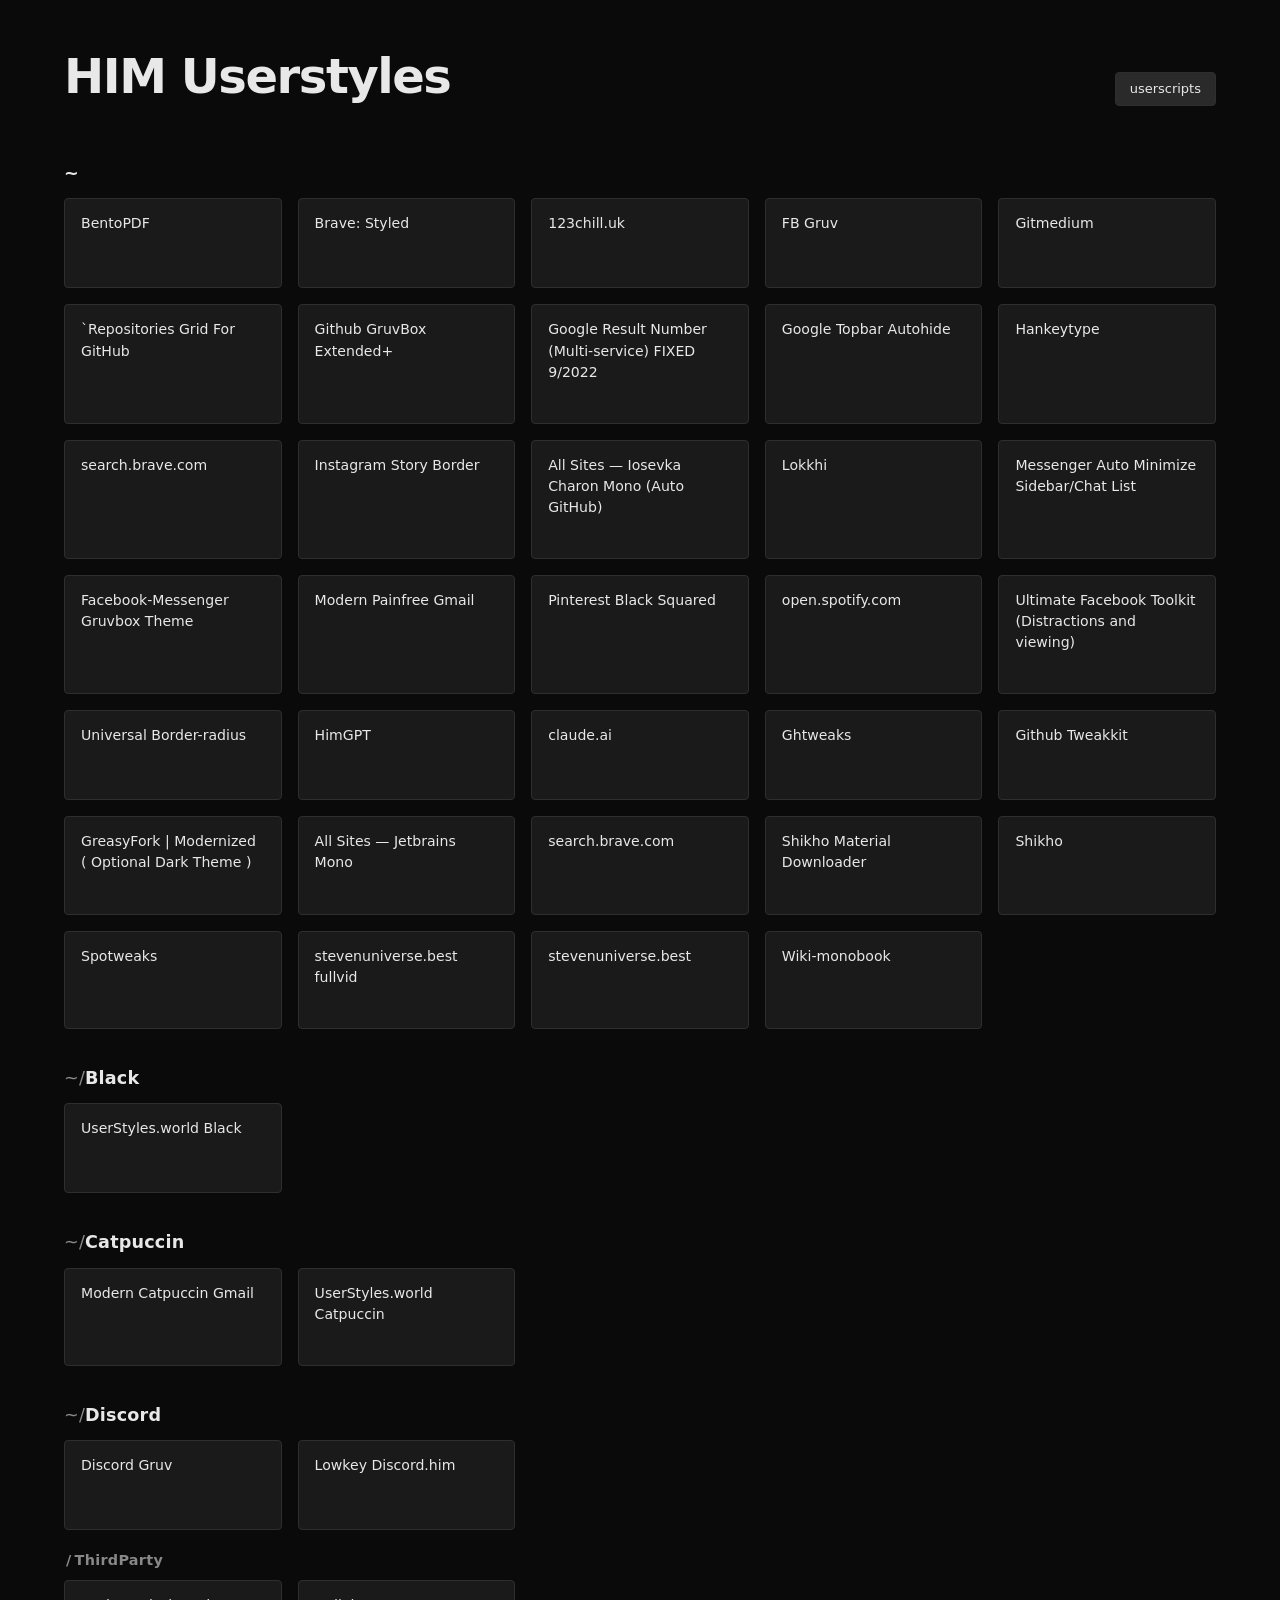
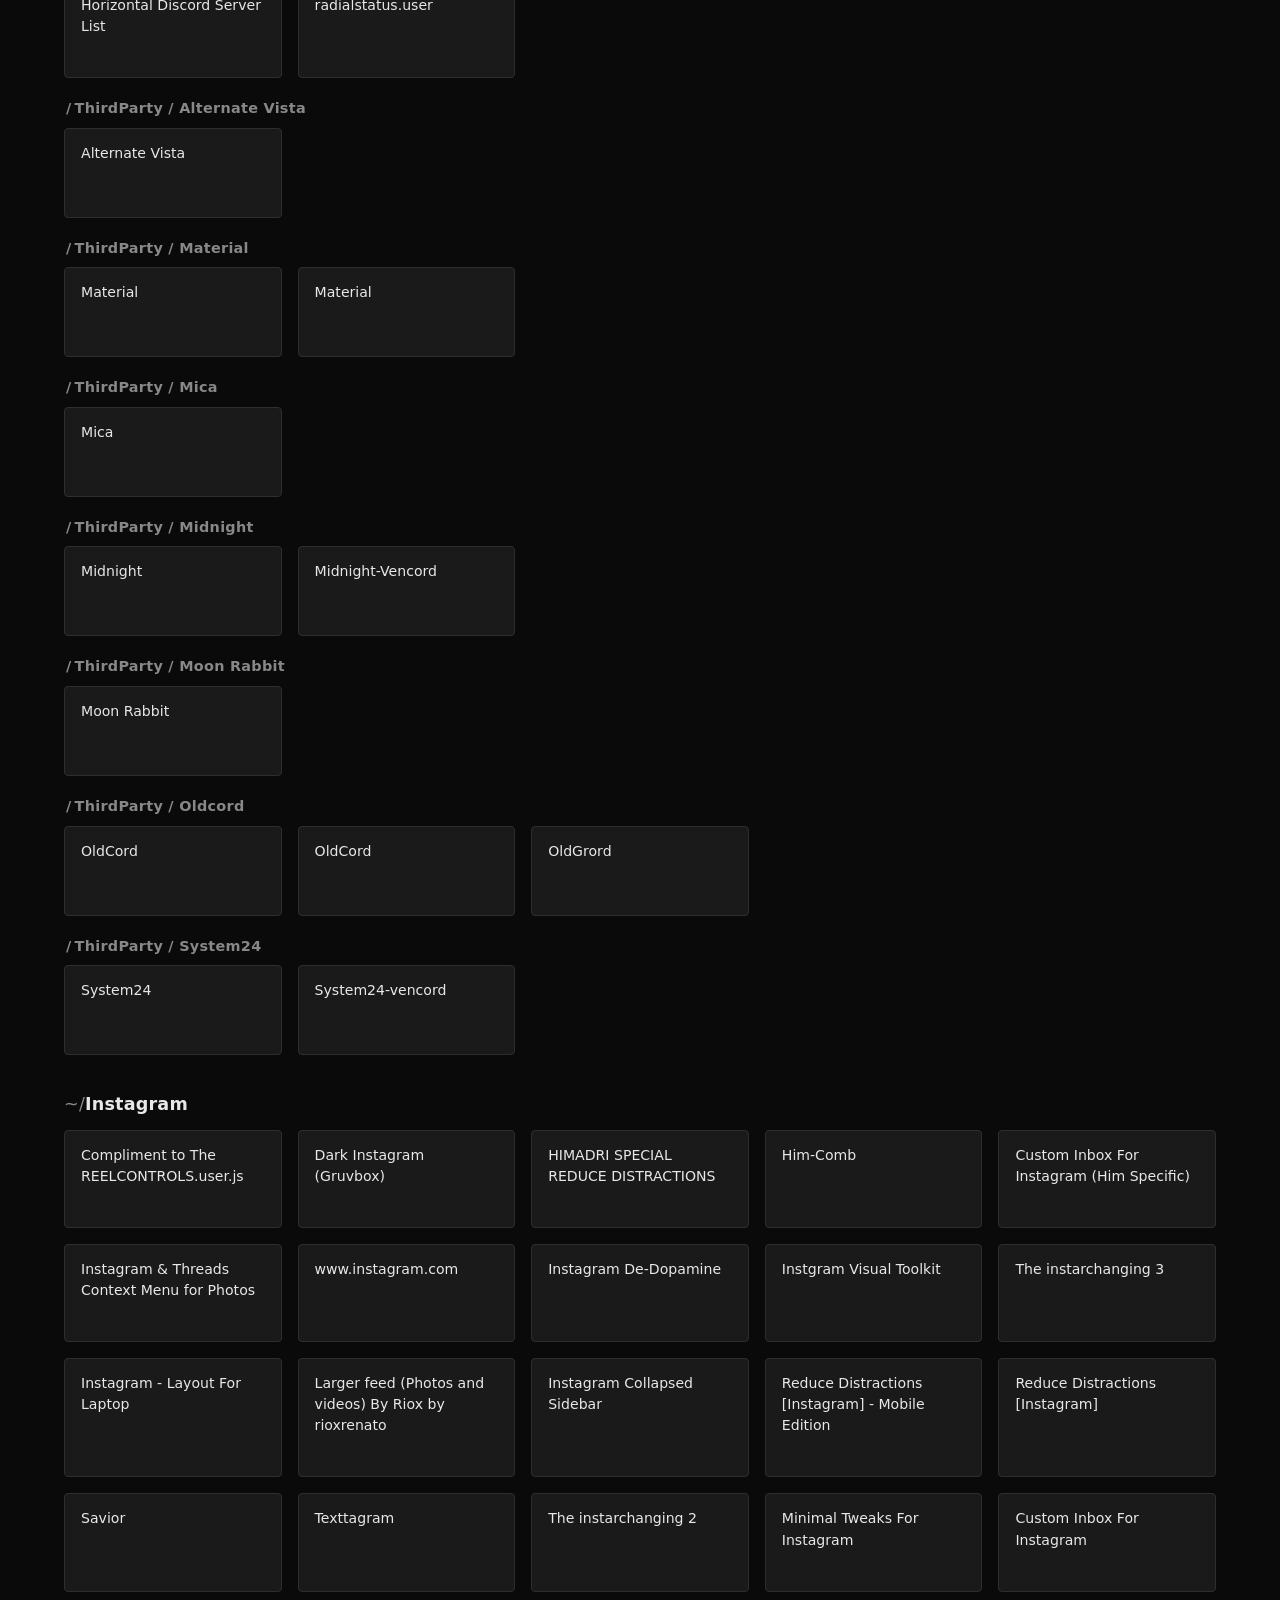
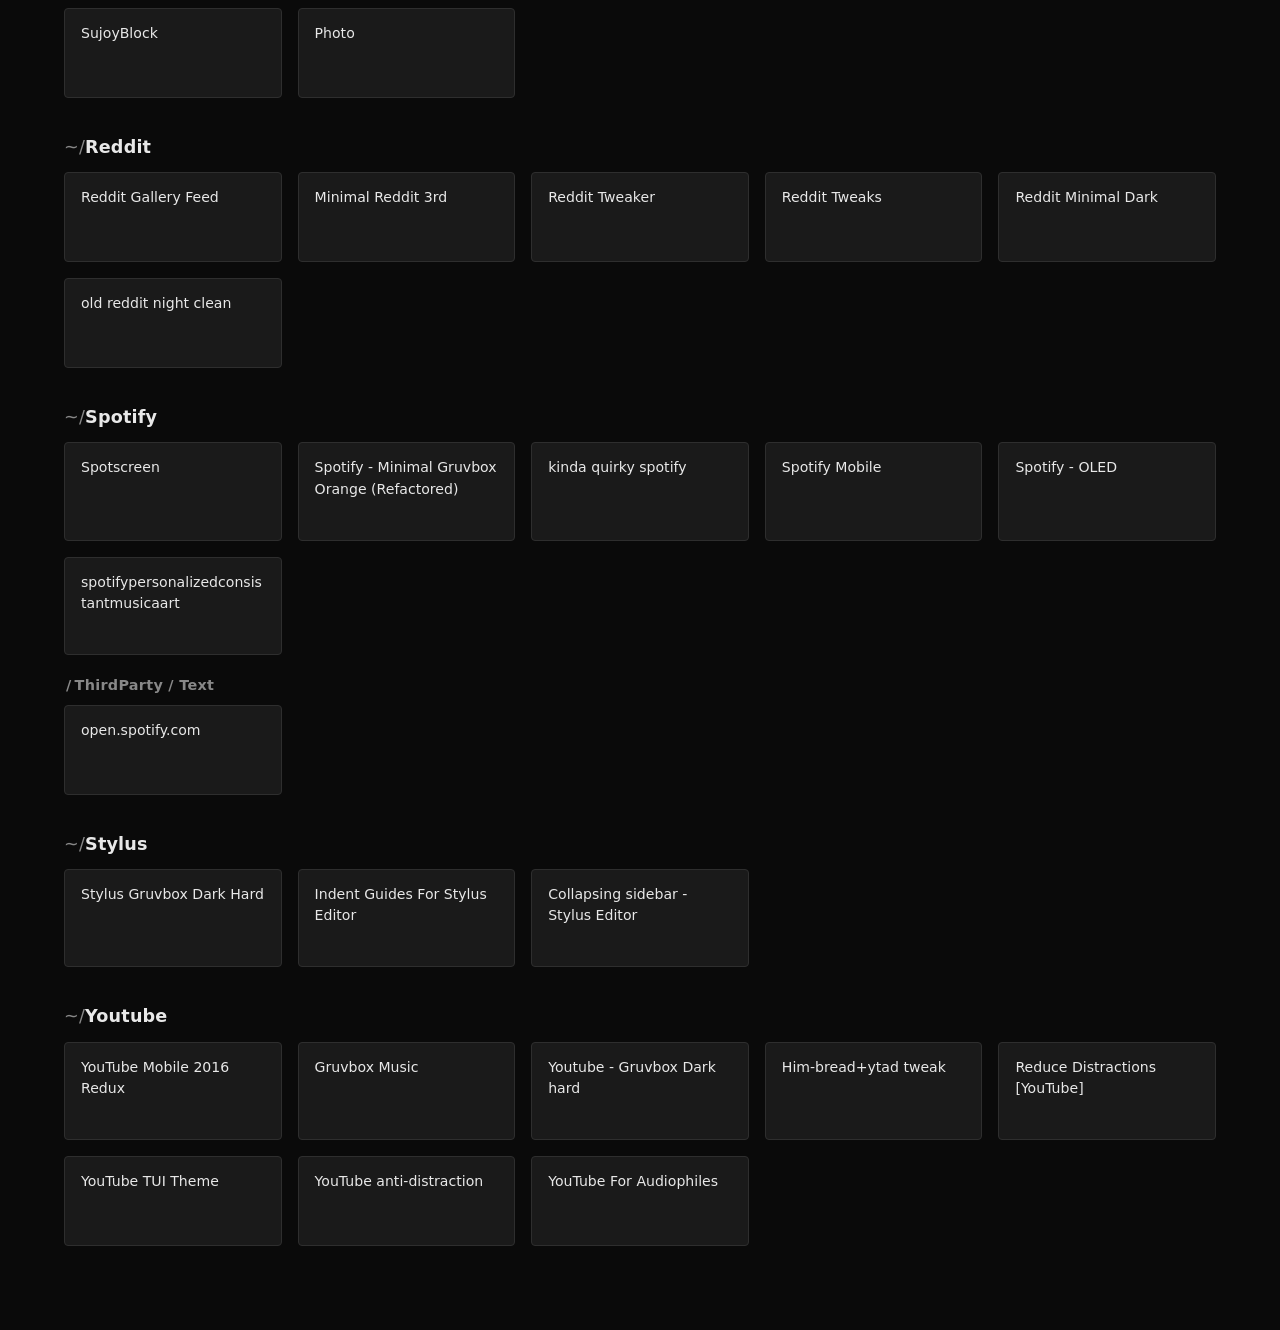
==== index.html @ 1a6f57ad "Added Github Workflow" ====
<!DOCTYPE html>
<html lang="en">
<head>
<meta charset="UTF-8">
<meta name="viewport" content="width=device-width,initial-scale=1">
<title>HIM Userstyles &amp; Userscripts</title>
<style>
/* reset */
*, *::before, *::after { box-sizing: border-box; margin: 0; padding: 0; }

:root {
  --bg:      #0a0a0a;
  --bg2:     #1a1a1a;
  --bg3:     #2a2a2a;
  --fg:      #e8e8e8;
  --fg-dim:  #888;
  --accent:  #e8e8e8;
  --border:  #2e2e2e;
  --radius:  4px;
  --gap:     16px;
  --font:    system-ui, sans-serif;
  --mono:    "IosevkaCharonMono", ui-monospace, monospace;
}

body {
  background: var(--bg);
  color: var(--fg);
  font-family: var(--font);
  font-size: 15px;
  line-height: 1.5;
}

/* layout */
.page { max-width: 1200px; margin: 0 auto; padding: 40px 24px 80px; }

/* topbar */
.topbar {
  display: flex;
  align-items: baseline;
  justify-content: space-between;
  margin-bottom: 48px;
}
.topbar h1 {
  font-size: clamp(2rem, 5vw, 3rem);
  font-weight: 800;
  letter-spacing: -0.03em;
}
.tab-btn {
  background: var(--bg3);
  color: var(--fg);
  border: 1px solid var(--border);
  padding: 6px 14px;
  font-size: 13px;
  cursor: pointer;
  text-decoration: none;
  border-radius: var(--radius);
}
.tab-btn:hover { background: var(--bg2); }

/* sections */
.pane { display: none; }
.pane:target, .pane.active { display: block; }

.section {
  font-size: 1.1rem;
  font-weight: 700;
  margin: 36px 0 12px;
  color: var(--fg);
  letter-spacing: 0.01em;
}
.section::before {
  content: "~/";
  color: var(--fg-dim);
  font-weight: 400;
}
.section.root::before { content: ""; }

.sub {
  font-size: 0.9rem;
  font-weight: 600;
  color: var(--fg-dim);
  margin: 20px 0 8px 2px;
  letter-spacing: 0.02em;
}
.sub::before { content: "/"; margin-right: 3px; }

/* grid */
.grid {
  display: grid;
  grid-template-columns: repeat(auto-fill, minmax(200px, 1fr));
  gap: var(--gap);
  margin-bottom: 4px;
}

/* card */
.card {
  display: block;
  background: var(--bg2);
  border: 1px solid var(--border);
  border-radius: var(--radius);
  padding: 14px 16px 40px;
  color: var(--fg);
  text-decoration: none;
  font-size: 0.88rem;
  word-break: break-word;
  transition: background 0.1s, border-color 0.1s;
  min-height: 90px;
}
.card:hover {
  background: var(--bg3);
  border-color: #555;
}

/* fallback for no :target — show userstyles by default */
.pane#userstyles { display: block; }
.pane#userscripts:target ~ #userstyles,
.pane#userscripts:target { display: block; }
.pane#userscripts:target ~ #userstyles { display: none; }
</style>
</head>
<body>
<div class="page">

  <div class="topbar">
    <h1 id="page-title">HIM Userstyles</h1>
    <a class="tab-btn" href="#userscripts" id="tab-link">userscripts</a>
  </div>

  <div class="pane" id="userstyles">
<h2 class="section root">~</h2>
<div class="grid"><a class="card" href="https://raw.githubusercontent.com/HimadriChakra12/My-Usershytts/main/userstyles/BentoPDF.user.css" title="BentoPDF">BentoPDF</a><a class="card" href="https://raw.githubusercontent.com/HimadriChakra12/My-Usershytts/main/userstyles/Brave Reformed.user.css" title="Brave: Styled">Brave: Styled</a><a class="card" href="https://raw.githubusercontent.com/HimadriChakra12/My-Usershytts/main/userstyles/Chill.user.css" title="123chill.uk">123chill.uk</a><a class="card" href="https://raw.githubusercontent.com/HimadriChakra12/My-Usershytts/main/userstyles/FB Gruv.user.css" title="FB Gruv">FB Gruv</a><a class="card" href="https://raw.githubusercontent.com/HimadriChakra12/My-Usershytts/main/userstyles/Github Center Nav.user.css" title="Gitmedium">Gitmedium</a><a class="card" href="https://raw.githubusercontent.com/HimadriChakra12/My-Usershytts/main/userstyles/Github Grid view.user.css" title="`Repositories Grid For GitHub">`Repositories Grid For GitHub</a><a class="card" href="https://raw.githubusercontent.com/HimadriChakra12/My-Usershytts/main/userstyles/Github Gruvbox Extended+.user.css" title="Github GruvBox Extended+">Github GruvBox Extended+</a><a class="card" href="https://raw.githubusercontent.com/HimadriChakra12/My-Usershytts/main/userstyles/Google Result Number.user.css" title="Google Result Number (Multi-service) FIXED 9/2022">Google Result Number (Multi-service) FIXED 9/2022</a><a class="card" href="https://raw.githubusercontent.com/HimadriChakra12/My-Usershytts/main/userstyles/Google Topbar Autohide.user.css" title="Google Topbar Autohide">Google Topbar Autohide</a><a class="card" href="https://raw.githubusercontent.com/HimadriChakra12/My-Usershytts/main/userstyles/GourillaType.user.css" title="Hankeytype">Hankeytype</a><a class="card" href="https://raw.githubusercontent.com/HimadriChakra12/My-Usershytts/main/userstyles/Grave.user.css" title="search.brave.com">search.brave.com</a><a class="card" href="https://raw.githubusercontent.com/HimadriChakra12/My-Usershytts/main/userstyles/IG Story border.user.css" title="Instagram Story Border">Instagram Story Border</a><a class="card" href="https://raw.githubusercontent.com/HimadriChakra12/My-Usershytts/main/userstyles/IosevkaCharonMono.user.css" title="All Sites — Iosevka Charon Mono (Auto GitHub)">All Sites — Iosevka Charon Mono (Auto GitHub)</a><a class="card" href="https://raw.githubusercontent.com/HimadriChakra12/My-Usershytts/main/userstyles/Lokkhi.user.css" title="Lokkhi">Lokkhi</a><a class="card" href="https://raw.githubusercontent.com/HimadriChakra12/My-Usershytts/main/userstyles/Messenger Dynamic Sidebar.user.css" title="Messenger Auto Minimize Sidebar/Chat List">Messenger Auto Minimize Sidebar/Chat List</a><a class="card" href="https://raw.githubusercontent.com/HimadriChakra12/My-Usershytts/main/userstyles/Messenger Gruvbox.user.css" title="Facebook-Messenger Gruvbox Theme">Facebook-Messenger Gruvbox Theme</a><a class="card" href="https://raw.githubusercontent.com/HimadriChakra12/My-Usershytts/main/userstyles/Modern Painfree Gmail.user.css" title="Modern Painfree Gmail">Modern Painfree Gmail</a><a class="card" href="https://raw.githubusercontent.com/HimadriChakra12/My-Usershytts/main/userstyles/Pinterest Gruvbox.user.css" title="Pinterest Black Squared">Pinterest Black Squared</a><a class="card" href="https://raw.githubusercontent.com/HimadriChakra12/My-Usershytts/main/userstyles/Spotify.user.css" title="open.spotify.com">open.spotify.com</a><a class="card" href="https://raw.githubusercontent.com/HimadriChakra12/My-Usershytts/main/userstyles/Ultimate Facebook Toolkit.user.css" title="Ultimate Facebook Toolkit (Distractions and viewing)">Ultimate Facebook Toolkit (Distractions and viewing)</a><a class="card" href="https://raw.githubusercontent.com/HimadriChakra12/My-Usershytts/main/userstyles/Universal Border-radius.user.css" title="Universal Border-radius">Universal Border-radius</a><a class="card" href="https://raw.githubusercontent.com/HimadriChakra12/My-Usershytts/main/userstyles/chatgpt him styled.user.css" title="HimGPT">HimGPT</a><a class="card" href="https://raw.githubusercontent.com/HimadriChakra12/My-Usershytts/main/userstyles/claude wide.user.css" title="claude.ai">claude.ai</a><a class="card" href="https://raw.githubusercontent.com/HimadriChakra12/My-Usershytts/main/userstyles/ghtweaks.user.css" title="Ghtweaks">Ghtweaks</a><a class="card" href="https://raw.githubusercontent.com/HimadriChakra12/My-Usershytts/main/userstyles/github toolkit.user.css" title="Github Tweakkit">Github Tweakkit</a><a class="card" href="https://raw.githubusercontent.com/HimadriChakra12/My-Usershytts/main/userstyles/greasyfork.user.css" title="GreasyFork | Modernized ( Optional Dark Theme )">GreasyFork | Modernized ( Optional Dark Theme )</a><a class="card" href="https://raw.githubusercontent.com/HimadriChakra12/My-Usershytts/main/userstyles/jetbrainsfont.user.css" title="All Sites — Jetbrains Mono">All Sites — Jetbrains Mono</a><a class="card" href="https://raw.githubusercontent.com/HimadriChakra12/My-Usershytts/main/userstyles/oled Brave.user.css" title="search.brave.com">search.brave.com</a><a class="card" href="https://raw.githubusercontent.com/HimadriChakra12/My-Usershytts/main/userstyles/shikho-dd.user.css" title="Shikho Material Downloader">Shikho Material Downloader</a><a class="card" href="https://raw.githubusercontent.com/HimadriChakra12/My-Usershytts/main/userstyles/shikho.user.css" title="Shikho">Shikho</a><a class="card" href="https://raw.githubusercontent.com/HimadriChakra12/My-Usershytts/main/userstyles/spotweaks.user.css" title="Spotweaks">Spotweaks</a><a class="card" href="https://raw.githubusercontent.com/HimadriChakra12/My-Usershytts/main/userstyles/stevenuni.user.css" title="stevenuniverse.best fullvid">stevenuniverse.best fullvid</a><a class="card" href="https://raw.githubusercontent.com/HimadriChakra12/My-Usershytts/main/userstyles/stvnuni.user.css" title="stevenuniverse.best">stevenuniverse.best</a><a class="card" href="https://raw.githubusercontent.com/HimadriChakra12/My-Usershytts/main/userstyles/wiki-monobook.user.css" title="Wiki-monobook">Wiki-monobook</a></div>
<h2 class="section">Black</h2>
<div class="grid"><a class="card" href="https://raw.githubusercontent.com/HimadriChakra12/My-Usershytts/main/userstyles/Black/Userstyles World.user.css" title="UserStyles.world Black">UserStyles.world Black</a></div>
<h2 class="section">Catpuccin</h2>
<div class="grid"><a class="card" href="https://raw.githubusercontent.com/HimadriChakra12/My-Usershytts/main/userstyles/Catpuccin/Gmail.user.css" title="Modern Catpuccin Gmail">Modern Catpuccin Gmail</a><a class="card" href="https://raw.githubusercontent.com/HimadriChakra12/My-Usershytts/main/userstyles/Catpuccin/Userstyles World.user.css" title="UserStyles.world Catpuccin">UserStyles.world Catpuccin</a></div>
<h2 class="section">Discord</h2>
<div class="grid"><a class="card" href="https://raw.githubusercontent.com/HimadriChakra12/My-Usershytts/main/userstyles/Discord/Discord Gruvbox.user.css" title="Discord Gruv">Discord Gruv</a><a class="card" href="https://raw.githubusercontent.com/HimadriChakra12/My-Usershytts/main/userstyles/Discord/Lowkey Discord Mod.user.css" title="Lowkey Discord.him">Lowkey Discord.him</a></div>
<h3 class="sub">ThirdParty</h3>
<div class="grid"><a class="card" href="https://raw.githubusercontent.com/HimadriChakra12/My-Usershytts/main/userstyles/Discord/ThirdParty/horizontalserverlistdiscord.user.css" title="Horizontal Discord Server List">Horizontal Discord Server List</a><a class="card" href="https://raw.githubusercontent.com/HimadriChakra12/My-Usershytts/main/userstyles/Discord/ThirdParty/radialstatus.user.css" title="radialstatus.user">radialstatus.user</a></div>
<h3 class="sub">ThirdParty / Alternate Vista</h3>
<div class="grid"><a class="card" href="https://raw.githubusercontent.com/HimadriChakra12/My-Usershytts/main/userstyles/Discord/ThirdParty/Alternate Vista/Base.user.css" title="Alternate Vista">Alternate Vista</a></div>
<h3 class="sub">ThirdParty / Material</h3>
<div class="grid"><a class="card" href="https://raw.githubusercontent.com/HimadriChakra12/My-Usershytts/main/userstyles/Discord/ThirdParty/Material/Base.user.css" title="Material">Material</a><a class="card" href="https://raw.githubusercontent.com/HimadriChakra12/My-Usershytts/main/userstyles/Discord/ThirdParty/Material/Material One line.user.css" title="Material">Material</a></div>
<h3 class="sub">ThirdParty / Mica</h3>
<div class="grid"><a class="card" href="https://raw.githubusercontent.com/HimadriChakra12/My-Usershytts/main/userstyles/Discord/ThirdParty/Mica/Base.user.css" title="Mica">Mica</a></div>
<h3 class="sub">ThirdParty / Midnight</h3>
<div class="grid"><a class="card" href="https://raw.githubusercontent.com/HimadriChakra12/My-Usershytts/main/userstyles/Discord/ThirdParty/Midnight/base.user.css" title="Midnight">Midnight</a><a class="card" href="https://raw.githubusercontent.com/HimadriChakra12/My-Usershytts/main/userstyles/Discord/ThirdParty/Midnight/vencord.user.css" title="Midnight-Vencord">Midnight-Vencord</a></div>
<h3 class="sub">ThirdParty / Moon Rabbit</h3>
<div class="grid"><a class="card" href="https://raw.githubusercontent.com/HimadriChakra12/My-Usershytts/main/userstyles/Discord/ThirdParty/Moon Rabbit/Settings.user.css" title="Moon Rabbit">Moon Rabbit</a></div>
<h3 class="sub">ThirdParty / Oldcord</h3>
<div class="grid"><a class="card" href="https://raw.githubusercontent.com/HimadriChakra12/My-Usershytts/main/userstyles/Discord/ThirdParty/Oldcord/Base.user.css" title="OldCord">OldCord</a><a class="card" href="https://raw.githubusercontent.com/HimadriChakra12/My-Usershytts/main/userstyles/Discord/ThirdParty/Oldcord/Folder Fixed.user.css" title="OldCord">OldCord</a><a class="card" href="https://raw.githubusercontent.com/HimadriChakra12/My-Usershytts/main/userstyles/Discord/ThirdParty/Oldcord/Gruv.user.css" title="OldGrord">OldGrord</a></div>
<h3 class="sub">ThirdParty / System24</h3>
<div class="grid"><a class="card" href="https://raw.githubusercontent.com/HimadriChakra12/My-Usershytts/main/userstyles/Discord/ThirdParty/System24/base.user.css" title="System24">System24</a><a class="card" href="https://raw.githubusercontent.com/HimadriChakra12/My-Usershytts/main/userstyles/Discord/ThirdParty/System24/vencord.user.css" title="System24-vencord">System24-vencord</a></div>
<h2 class="section">Instagram</h2>
<div class="grid"><a class="card" href="https://raw.githubusercontent.com/HimadriChakra12/My-Usershytts/main/userstyles/Instagram/Compliment to &quot;reelcontrols.user.js&quot;.user.css" title="Compliment to The REELCONTROLS.user.js">Compliment to The REELCONTROLS.user.js</a><a class="card" href="https://raw.githubusercontent.com/HimadriChakra12/My-Usershytts/main/userstyles/Instagram/Dark Instagram (Gruvbox).user.css" title="Dark Instagram (Gruvbox)">Dark Instagram (Gruvbox)</a><a class="card" href="https://raw.githubusercontent.com/HimadriChakra12/My-Usershytts/main/userstyles/Instagram/HIMADRI SPECIAL REDUCE DISTRACTIONS.user.css" title="HIMADRI SPECIAL REDUCE DISTRACTIONS">HIMADRI SPECIAL REDUCE DISTRACTIONS</a><a class="card" href="https://raw.githubusercontent.com/HimadriChakra12/My-Usershytts/main/userstyles/Instagram/Him-comb.user.css" title="Him-Comb">Him-Comb</a><a class="card" href="https://raw.githubusercontent.com/HimadriChakra12/My-Usershytts/main/userstyles/Instagram/IGBG(Him Specific).user.css" title="Custom Inbox For Instagram (Him Specific)">Custom Inbox For Instagram (Him Specific)</a><a class="card" href="https://raw.githubusercontent.com/HimadriChakra12/My-Usershytts/main/userstyles/Instagram/IGT Context Menu.user.css" title="Instagram &amp; Threads Context Menu for Photos">Instagram &amp; Threads Context Menu for Photos</a><a class="card" href="https://raw.githubusercontent.com/HimadriChakra12/My-Usershytts/main/userstyles/Instagram/InstaTUI.user.css" title="www.instagram.com">www.instagram.com</a><a class="card" href="https://raw.githubusercontent.com/HimadriChakra12/My-Usershytts/main/userstyles/Instagram/Instagram De-Dopamine.user.css" title="Instagram De-Dopamine">Instagram De-Dopamine</a><a class="card" href="https://raw.githubusercontent.com/HimadriChakra12/My-Usershytts/main/userstyles/Instagram/Instagram Visual Toolkit.user.css" title="Instgram Visual Toolkit">Instgram Visual Toolkit</a><a class="card" href="https://raw.githubusercontent.com/HimadriChakra12/My-Usershytts/main/userstyles/Instagram/Instagram.user.css" title="The instarchanging 3">The instarchanging 3</a><a class="card" href="https://raw.githubusercontent.com/HimadriChakra12/My-Usershytts/main/userstyles/Instagram/Laptop Layout for Instagram.user.css" title="Instagram - Layout For Laptop">Instagram - Layout For Laptop</a><a class="card" href="https://raw.githubusercontent.com/HimadriChakra12/My-Usershytts/main/userstyles/Instagram/Larger Insta Feed.user.css" title="Larger feed (Photos and videos) By Riox by rioxrenato">Larger feed (Photos and videos) By Riox by rioxrenato</a><a class="card" href="https://raw.githubusercontent.com/HimadriChakra12/My-Usershytts/main/userstyles/Instagram/Msg sidebar collapsed ig.user.css" title="Instagram Collapsed Sidebar">Instagram Collapsed Sidebar</a><a class="card" href="https://raw.githubusercontent.com/HimadriChakra12/My-Usershytts/main/userstyles/Instagram/Reduce Distraction - Mobile Edition.user.css" title="Reduce Distractions [Instagram] - Mobile Edition">Reduce Distractions [Instagram] - Mobile Edition</a><a class="card" href="https://raw.githubusercontent.com/HimadriChakra12/My-Usershytts/main/userstyles/Instagram/Reduce Distraction.user.css" title="Reduce Distractions [Instagram]">Reduce Distractions [Instagram]</a><a class="card" href="https://raw.githubusercontent.com/HimadriChakra12/My-Usershytts/main/userstyles/Instagram/Saviour.user.css" title="Savior">Savior</a><a class="card" href="https://raw.githubusercontent.com/HimadriChakra12/My-Usershytts/main/userstyles/Instagram/Texttagram.user.css" title="Texttagram">Texttagram</a><a class="card" href="https://raw.githubusercontent.com/HimadriChakra12/My-Usershytts/main/userstyles/Instagram/The Instachanging 2.user.css" title="The instarchanging 2">The instarchanging 2</a><a class="card" href="https://raw.githubusercontent.com/HimadriChakra12/My-Usershytts/main/userstyles/Instagram/Tweaks For Instagram.user.css" title="Minimal Tweaks For Instagram">Minimal Tweaks For Instagram</a><a class="card" href="https://raw.githubusercontent.com/HimadriChakra12/My-Usershytts/main/userstyles/Instagram/instagram-custom-inbox-bg.user.css" title="Custom Inbox For Instagram">Custom Inbox For Instagram</a><a class="card" href="https://raw.githubusercontent.com/HimadriChakra12/My-Usershytts/main/userstyles/Instagram/no sujoy.user.css" title="SujoyBlock">SujoyBlock</a><a class="card" href="https://raw.githubusercontent.com/HimadriChakra12/My-Usershytts/main/userstyles/Instagram/photo.user.css" title="Photo">Photo</a></div>
<h2 class="section">Reddit</h2>
<div class="grid"><a class="card" href="https://raw.githubusercontent.com/HimadriChakra12/My-Usershytts/main/userstyles/Reddit/Gallery View.user.css" title="Reddit Gallery Feed">Reddit Gallery Feed</a><a class="card" href="https://raw.githubusercontent.com/HimadriChakra12/My-Usershytts/main/userstyles/Reddit/Minimal reddit.user.css" title="Minimal Reddit 3rd">Minimal Reddit 3rd</a><a class="card" href="https://raw.githubusercontent.com/HimadriChakra12/My-Usershytts/main/userstyles/Reddit/Reddit Tweaker.user.css" title="Reddit Tweaker">Reddit Tweaker</a><a class="card" href="https://raw.githubusercontent.com/HimadriChakra12/My-Usershytts/main/userstyles/Reddit/Reddit Tweaks.user.css" title="Reddit Tweaks">Reddit Tweaks</a><a class="card" href="https://raw.githubusercontent.com/HimadriChakra12/My-Usershytts/main/userstyles/Reddit/Reddit gruv.user.css" title="Reddit Minimal Dark">Reddit Minimal Dark</a><a class="card" href="https://raw.githubusercontent.com/HimadriChakra12/My-Usershytts/main/userstyles/Reddit/night.user.css" title="old reddit night clean">old reddit night clean</a></div>
<h2 class="section">Spotify</h2>
<div class="grid"><a class="card" href="https://raw.githubusercontent.com/HimadriChakra12/My-Usershytts/main/userstyles/Spotify/Screen.user.css" title="Spotscreen">Spotscreen</a><a class="card" href="https://raw.githubusercontent.com/HimadriChakra12/My-Usershytts/main/userstyles/Spotify/Spotify Gruvbox.user.css" title="Spotify - Minimal Gruvbox Orange (Refactored)">Spotify - Minimal Gruvbox Orange (Refactored)</a><a class="card" href="https://raw.githubusercontent.com/HimadriChakra12/My-Usershytts/main/userstyles/Spotify/Spotify Kinda quircky.user.css" title="kinda quirky spotify">kinda quirky spotify</a><a class="card" href="https://raw.githubusercontent.com/HimadriChakra12/My-Usershytts/main/userstyles/Spotify/Spotify Mobile.user.css" title="Spotify Mobile">Spotify Mobile</a><a class="card" href="https://raw.githubusercontent.com/HimadriChakra12/My-Usershytts/main/userstyles/Spotify/Spotoled.user.css" title="Spotify - OLED">Spotify - OLED</a><a class="card" href="https://raw.githubusercontent.com/HimadriChakra12/My-Usershytts/main/userstyles/Spotify/Userstyle alternative to spotifypersonalizedconsistantmusicaart.user.css" title="spotifypersonalizedconsistantmusicaart">spotifypersonalizedconsistantmusicaart</a></div>
<h3 class="sub">ThirdParty / Text</h3>
<div class="grid"><a class="card" href="https://raw.githubusercontent.com/HimadriChakra12/My-Usershytts/main/userstyles/Spotify/ThirdParty/Text/Text(Incomplete).user.css" title="open.spotify.com">open.spotify.com</a></div>
<h2 class="section">Stylus</h2>
<div class="grid"><a class="card" href="https://raw.githubusercontent.com/HimadriChakra12/My-Usershytts/main/userstyles/Stylus/Gruv.user.css" title="Stylus Gruvbox Dark Hard">Stylus Gruvbox Dark Hard</a><a class="card" href="https://raw.githubusercontent.com/HimadriChakra12/My-Usershytts/main/userstyles/Stylus/indent.user.css" title="Indent Guides For Stylus Editor">Indent Guides For Stylus Editor</a><a class="card" href="https://raw.githubusercontent.com/HimadriChakra12/My-Usershytts/main/userstyles/Stylus/styluscollapsedsidebar.user.css" title="Collapsing sidebar - Stylus Editor">Collapsing sidebar - Stylus Editor</a></div>
<h2 class="section">Youtube</h2>
<div class="grid"><a class="card" href="https://raw.githubusercontent.com/HimadriChakra12/My-Usershytts/main/userstyles/Youtube/2016.user.css" title="YouTube Mobile 2016 Redux">YouTube Mobile 2016 Redux</a><a class="card" href="https://raw.githubusercontent.com/HimadriChakra12/My-Usershytts/main/userstyles/Youtube/Gruvbox Music.user.css" title="Gruvbox Music">Gruvbox Music</a><a class="card" href="https://raw.githubusercontent.com/HimadriChakra12/My-Usershytts/main/userstyles/Youtube/Gruvyt.user.css" title="Youtube - Gruvbox Dark hard">Youtube - Gruvbox Dark hard</a><a class="card" href="https://raw.githubusercontent.com/HimadriChakra12/My-Usershytts/main/userstyles/Youtube/Him+Bread.user.css" title="Him-bread+ytad tweak">Him-bread+ytad tweak</a><a class="card" href="https://raw.githubusercontent.com/HimadriChakra12/My-Usershytts/main/userstyles/Youtube/Reduce Distraction.user.css" title="Reduce Distractions [YouTube]">Reduce Distractions [YouTube]</a><a class="card" href="https://raw.githubusercontent.com/HimadriChakra12/My-Usershytts/main/userstyles/Youtube/Tui.user.css" title="YouTube TUI Theme">YouTube TUI Theme</a><a class="card" href="https://raw.githubusercontent.com/HimadriChakra12/My-Usershytts/main/userstyles/Youtube/YTAntiDistract.user.css" title="YouTube anti-distraction">YouTube anti-distraction</a><a class="card" href="https://raw.githubusercontent.com/HimadriChakra12/My-Usershytts/main/userstyles/Youtube/ytphiles.user.css" title="YouTube For Audiophiles">YouTube For Audiophiles</a></div>
  </div>

  <div class="pane" id="userscripts">
<div class="grid"><a class="card" href="https://raw.githubusercontent.com/HimadriChakra12/My-Usershytts/main/userscripts/ACS.user.js" title="AparsClassroom Iframe SRC Extractor (Dark Mode, Short URLs)">AparsClassroom Iframe SRC Extractor (Dark Mode, Short URLs)</a><a class="card" href="https://raw.githubusercontent.com/HimadriChakra12/My-Usershytts/main/userscripts/AutoRAM.user.js" title="AutoRAM Cleaner ☢ Nuclear Edition">AutoRAM Cleaner ☢ Nuclear Edition</a><a class="card" href="https://raw.githubusercontent.com/HimadriChakra12/My-Usershytts/main/userscripts/Blindness effect.user.js" title="Blindness Effect">Blindness Effect</a><a class="card" href="https://raw.githubusercontent.com/HimadriChakra12/My-Usershytts/main/userscripts/Facebook Cleaner.user.js" title="Facebook Cleaner">Facebook Cleaner</a><a class="card" href="https://raw.githubusercontent.com/HimadriChakra12/My-Usershytts/main/userscripts/Fat Cursor.user.js" title="Fat Animated Caret">Fat Animated Caret</a><a class="card" href="https://raw.githubusercontent.com/HimadriChakra12/My-Usershytts/main/userscripts/Favicons.user.js" title="Multi Favicon Replacer">Multi Favicon Replacer</a><a class="card" href="https://raw.githubusercontent.com/HimadriChakra12/My-Usershytts/main/userscripts/Hardened Insta.user.js" title="Instagram — Hard Mode Privacy">Instagram — Hard Mode Privacy</a><a class="card" href="https://raw.githubusercontent.com/HimadriChakra12/My-Usershytts/main/userscripts/Hardened google.user.js" title="Google — Fast Elegant Debloat (Privacy Edition)">Google — Fast Elegant Debloat (Privacy Edition)</a><a class="card" href="https://raw.githubusercontent.com/HimadriChakra12/My-Usershytts/main/userscripts/Hover Preview.user.js" title="Hover Preview Enhanced">Hover Preview Enhanced</a><a class="card" href="https://raw.githubusercontent.com/HimadriChakra12/My-Usershytts/main/userscripts/IG Bubbles.user.js" title="Instagram Multiple Floating Chat Bubbles with Notifications">Instagram Multiple Floating Chat Bubbles with Notifications</a><a class="card" href="https://raw.githubusercontent.com/HimadriChakra12/My-Usershytts/main/userscripts/Instablock.user.js" title="Instagram Time Blocker">Instagram Time Blocker</a><a class="card" href="https://raw.githubusercontent.com/HimadriChakra12/My-Usershytts/main/userscripts/Mega Redirect.user.js" title="Mega Search Redirect">Mega Search Redirect</a><a class="card" href="https://raw.githubusercontent.com/HimadriChakra12/My-Usershytts/main/userscripts/Reddit post on sidebar.user.js" title="Reddit Sidebar Posts with Iframe">Reddit Sidebar Posts with Iframe</a><a class="card" href="https://raw.githubusercontent.com/HimadriChakra12/My-Usershytts/main/userscripts/Sheild.user.js" title="Focus Shield">Focus Shield</a><a class="card" href="https://raw.githubusercontent.com/HimadriChakra12/My-Usershytts/main/userscripts/basic vim motions.user.js" title="Vim Motions for Inputs">Vim Motions for Inputs</a><a class="card" href="https://raw.githubusercontent.com/HimadriChakra12/My-Usershytts/main/userscripts/facebookcleaner.user.js" title="Facebook Cleaner">Facebook Cleaner</a><a class="card" href="https://raw.githubusercontent.com/HimadriChakra12/My-Usershytts/main/userscripts/focus.user.js" title="Focus Guardian - Attention Span Manager">Focus Guardian - Attention Span Manager</a><a class="card" href="https://raw.githubusercontent.com/HimadriChakra12/My-Usershytts/main/userscripts/focustocal.user.js" title="Calendar Focus Blocker">Calendar Focus Blocker</a><a class="card" href="https://raw.githubusercontent.com/HimadriChakra12/My-Usershytts/main/userscripts/gitsnap.user.js" title="GitHub Turbo Mode">GitHub Turbo Mode</a><a class="card" href="https://raw.githubusercontent.com/HimadriChakra12/My-Usershytts/main/userscripts/googlesnap.user.js" title="Google — Fast Elegant Debloat">Google — Fast Elegant Debloat</a><a class="card" href="https://raw.githubusercontent.com/HimadriChakra12/My-Usershytts/main/userscripts/igfloatingimagecanvas.user.js" title="Instagram DM Floating Image Canvas (Final)">Instagram DM Floating Image Canvas (Final)</a><a class="card" href="https://raw.githubusercontent.com/HimadriChakra12/My-Usershytts/main/userscripts/igstickers.user.js" title="Instagram Sticker Sidebar with Toggle">Instagram Sticker Sidebar with Toggle</a><a class="card" href="https://raw.githubusercontent.com/HimadriChakra12/My-Usershytts/main/userscripts/imagesidebar.user.js" title="Image Sidebar Asset Manager">Image Sidebar Asset Manager</a><a class="card" href="https://raw.githubusercontent.com/HimadriChakra12/My-Usershytts/main/userscripts/instabox.user.js" title="Instagram Direct Instant Redirect">Instagram Direct Instant Redirect</a><a class="card" href="https://raw.githubusercontent.com/HimadriChakra12/My-Usershytts/main/userscripts/instalite.user.js" title="Instagram Lite Stable">Instagram Lite Stable</a><a class="card" href="https://raw.githubusercontent.com/HimadriChakra12/My-Usershytts/main/userscripts/megaredirect.user.js" title="Mega.nz Redirector">Mega.nz Redirector</a><a class="card" href="https://raw.githubusercontent.com/HimadriChakra12/My-Usershytts/main/userscripts/reelcontrol.user.js" title="Instagram Reels Controls">Instagram Reels Controls</a><a class="card" href="https://raw.githubusercontent.com/HimadriChakra12/My-Usershytts/main/userscripts/spotifyalbumsort.user.js" title="Spotify Album Grouping (Fixed + Collapse)">Spotify Album Grouping (Fixed + Collapse)</a><a class="card" href="https://raw.githubusercontent.com/HimadriChakra12/My-Usershytts/main/userscripts/spotifypersonalizedconsistantmusicaart.user.js" title="Spotify Custom Cover Art">Spotify Custom Cover Art</a><a class="card" href="https://raw.githubusercontent.com/HimadriChakra12/My-Usershytts/main/userscripts/spotlite.user.js" title="Spotify Lite">Spotify Lite</a><a class="card" href="https://raw.githubusercontent.com/HimadriChakra12/My-Usershytts/main/userscripts/stevennoadverse.user.js" title="Remove Adblock Popup (stevenuniverse.best)">Remove Adblock Popup (stevenuniverse.best)</a><a class="card" href="https://raw.githubusercontent.com/HimadriChakra12/My-Usershytts/main/userscripts/sujoyblock.user.js" title="Instagram Hard Remove sagnik_om_">Instagram Hard Remove sagnik_om_</a><a class="card" href="https://raw.githubusercontent.com/HimadriChakra12/My-Usershytts/main/userscripts/videospeedcontrol.user.js" title="Universal Video Speed Controller (Fixed)">Universal Video Speed Controller (Fixed)</a></div>
  </div>

</div>

<!-- minimal JS just for the toggle label — remove if you want pure CSS -->
<script>
(function(){
  var link  = document.getElementById('tab-link');
  var title = document.getElementById('page-title');
  function sync(){
    if(location.hash === '#userscripts'){
      title.textContent = 'HIM Userscripts';
      link.textContent  = 'userstyles';
      link.href         = '#userstyles';
    } else {
      title.textContent = 'HIM Userstyles';
      link.textContent  = 'userscripts';
      link.href         = '#userscripts';
    }
  }
  window.addEventListener('hashchange', sync);
  sync();
})();
</script>
</body>
</html>
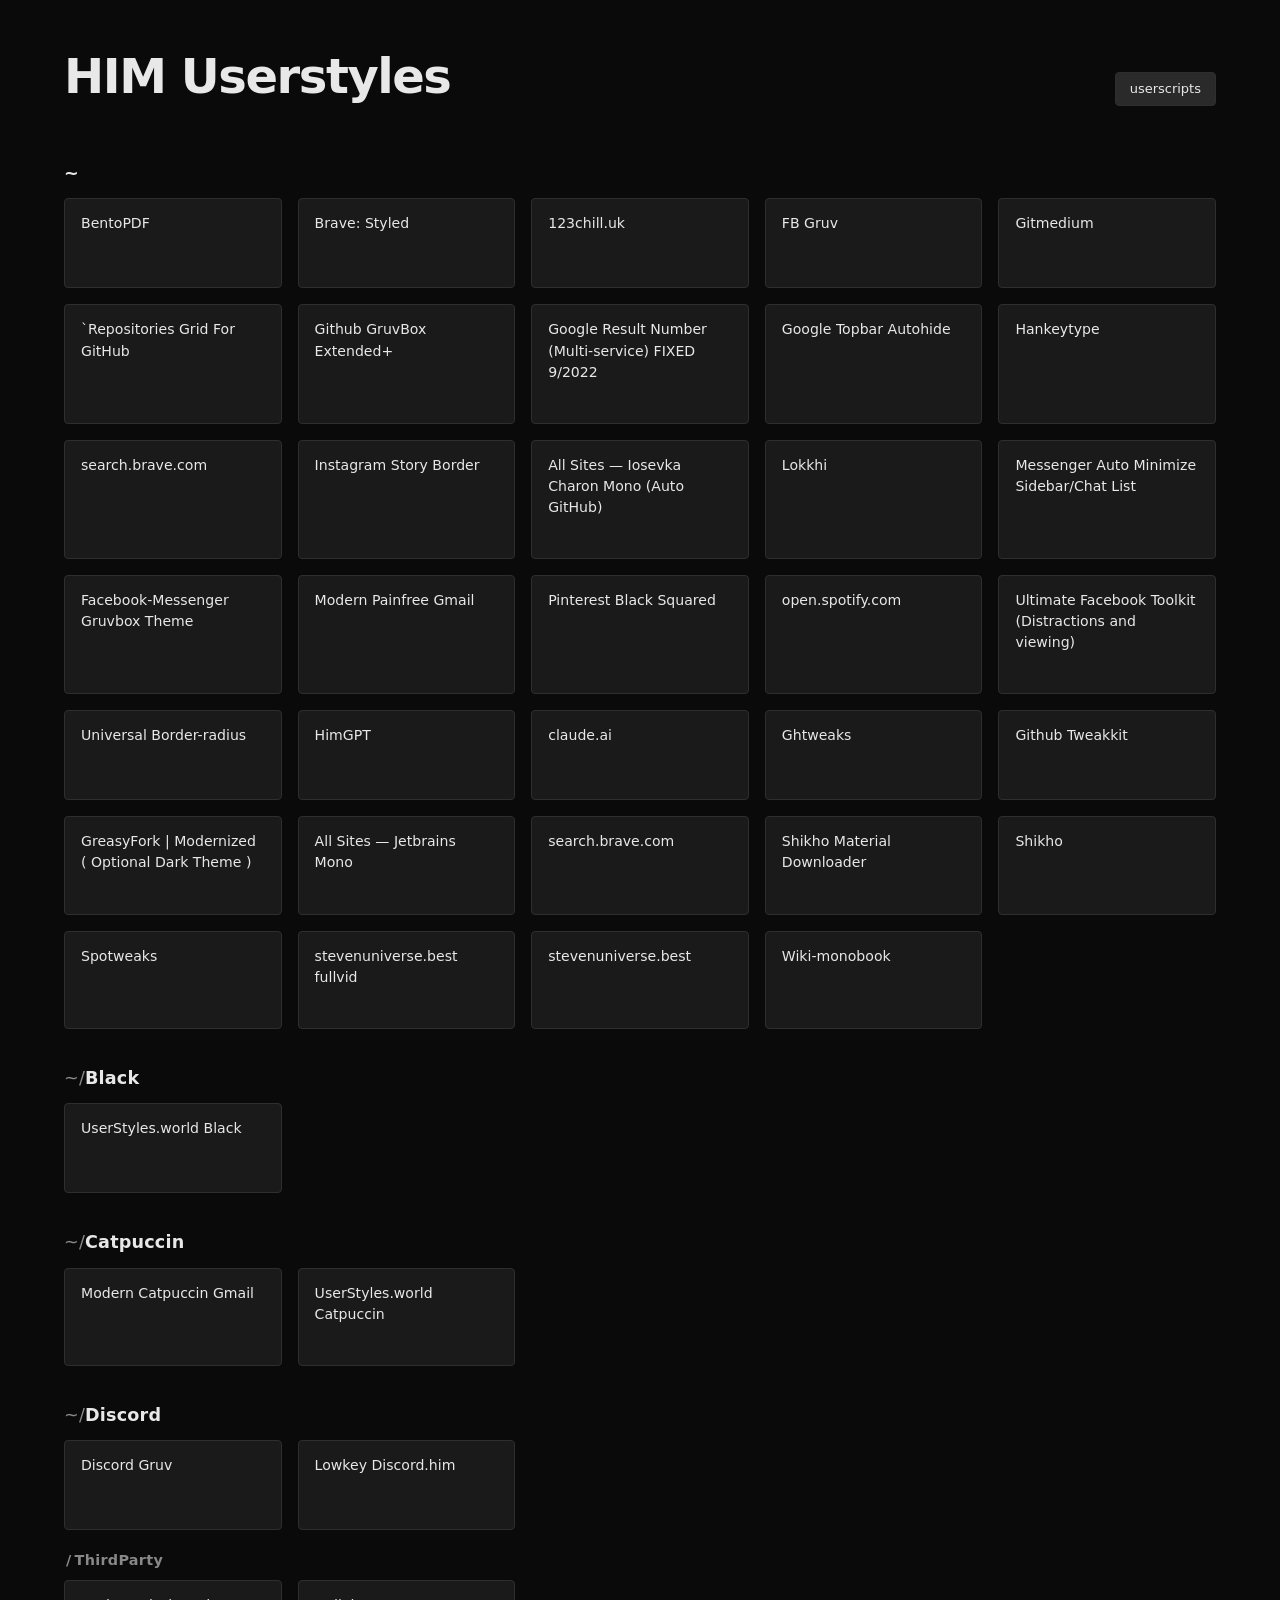
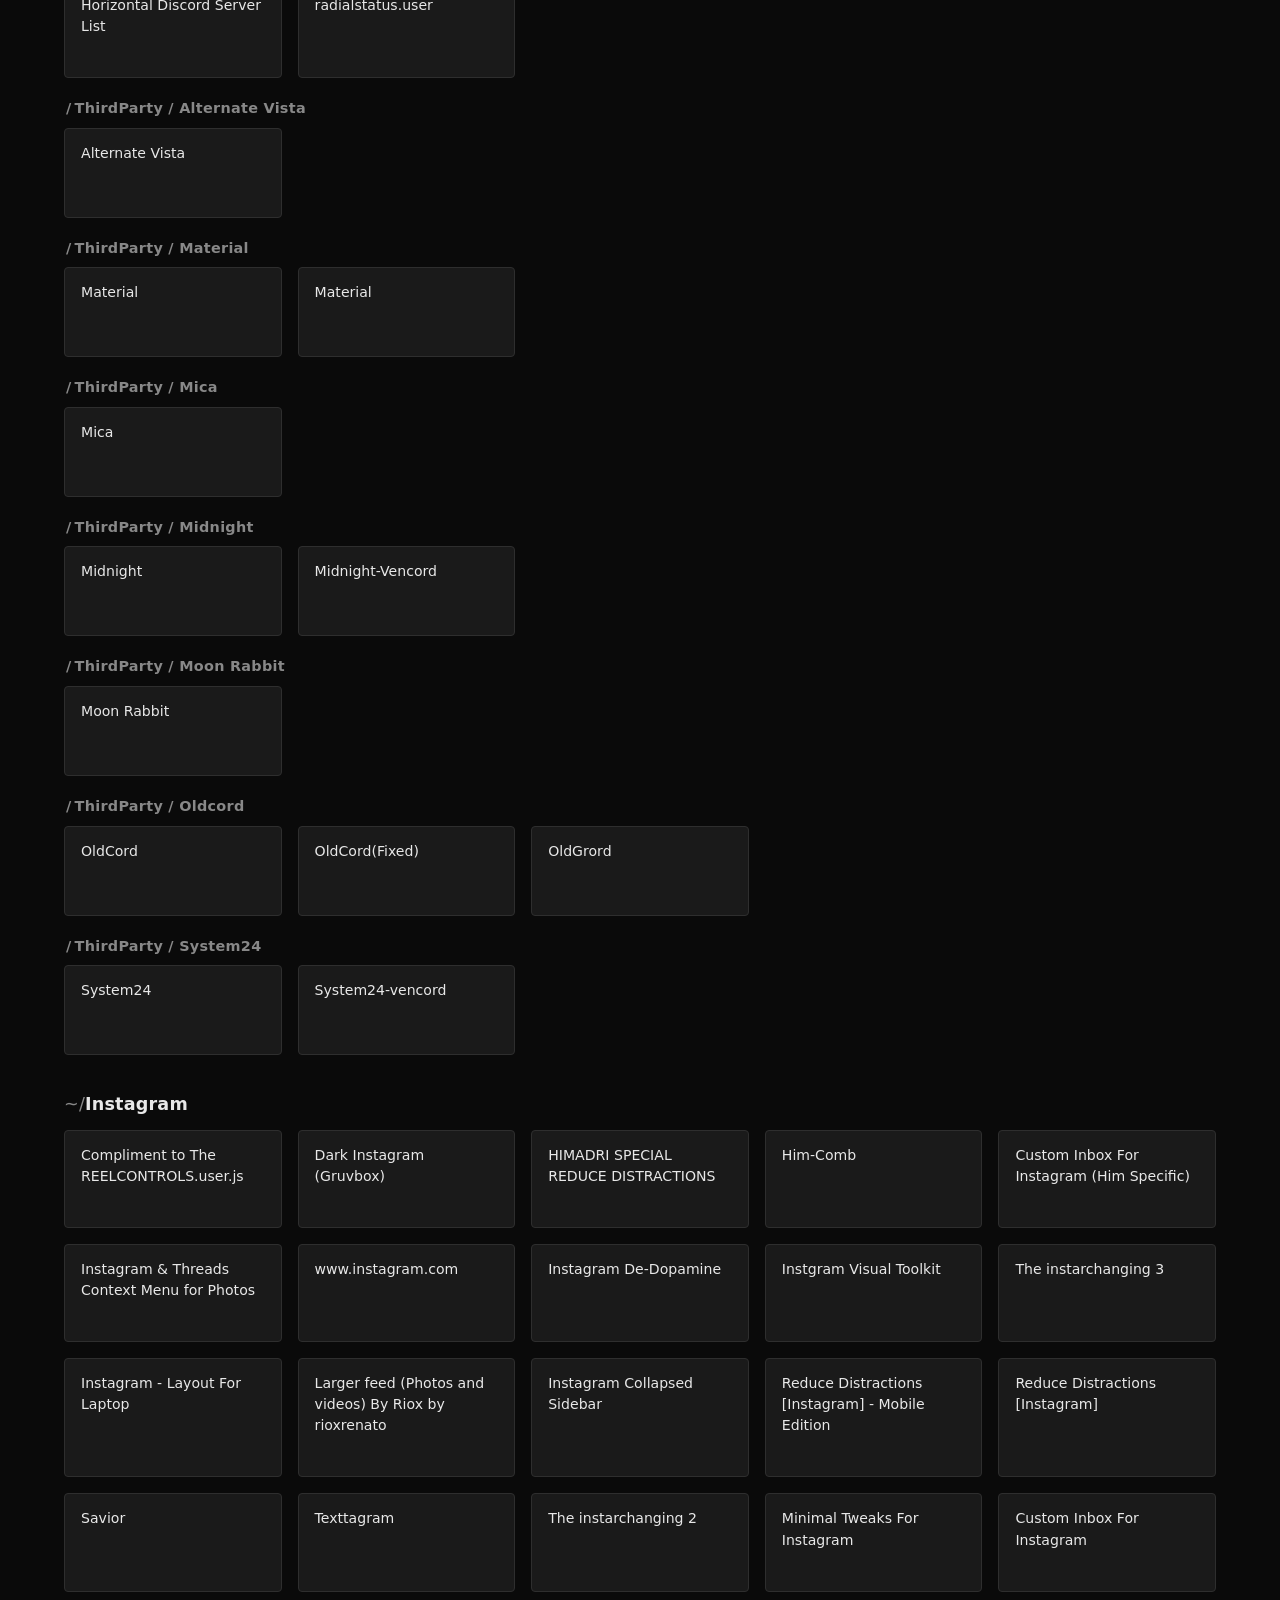
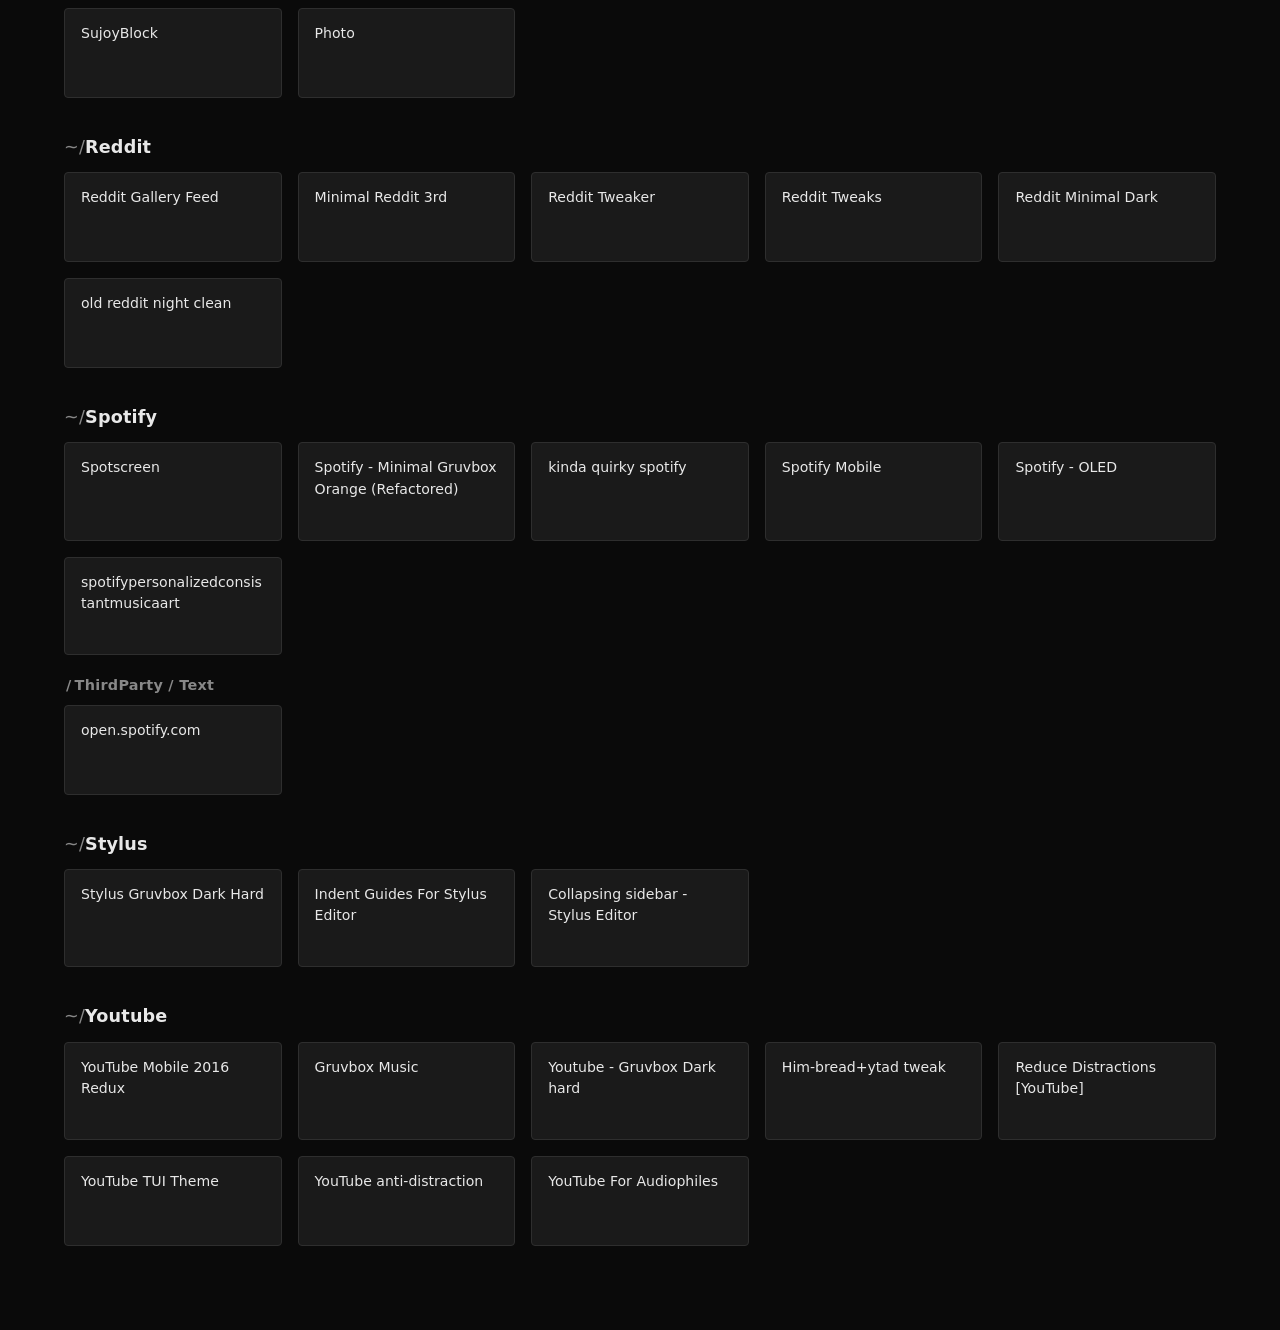
==== commit 58a2f3e7: "chore: regenerate index.html [skip ci]" ====
--- a/index.html
+++ b/index.html
@@ -148,7 +148,7 @@
 <h3 class="sub">ThirdParty / Moon Rabbit</h3>
 <div class="grid"><a class="card" href="https://raw.githubusercontent.com/HimadriChakra12/My-Usershytts/main/userstyles/Discord/ThirdParty/Moon Rabbit/Settings.user.css" title="Moon Rabbit">Moon Rabbit</a></div>
 <h3 class="sub">ThirdParty / Oldcord</h3>
-<div class="grid"><a class="card" href="https://raw.githubusercontent.com/HimadriChakra12/My-Usershytts/main/userstyles/Discord/ThirdParty/Oldcord/Base.user.css" title="OldCord">OldCord</a><a class="card" href="https://raw.githubusercontent.com/HimadriChakra12/My-Usershytts/main/userstyles/Discord/ThirdParty/Oldcord/Folder Fixed.user.css" title="OldCord">OldCord</a><a class="card" href="https://raw.githubusercontent.com/HimadriChakra12/My-Usershytts/main/userstyles/Discord/ThirdParty/Oldcord/Gruv.user.css" title="OldGrord">OldGrord</a></div>
+<div class="grid"><a class="card" href="https://raw.githubusercontent.com/HimadriChakra12/My-Usershytts/main/userstyles/Discord/ThirdParty/Oldcord/Base.user.css" title="OldCord">OldCord</a><a class="card" href="https://raw.githubusercontent.com/HimadriChakra12/My-Usershytts/main/userstyles/Discord/ThirdParty/Oldcord/Folder Fixed.user.css" title="OldCord(Fixed)">OldCord(Fixed)</a><a class="card" href="https://raw.githubusercontent.com/HimadriChakra12/My-Usershytts/main/userstyles/Discord/ThirdParty/Oldcord/Gruv.user.css" title="OldGrord">OldGrord</a></div>
 <h3 class="sub">ThirdParty / System24</h3>
 <div class="grid"><a class="card" href="https://raw.githubusercontent.com/HimadriChakra12/My-Usershytts/main/userstyles/Discord/ThirdParty/System24/base.user.css" title="System24">System24</a><a class="card" href="https://raw.githubusercontent.com/HimadriChakra12/My-Usershytts/main/userstyles/Discord/ThirdParty/System24/vencord.user.css" title="System24-vencord">System24-vencord</a></div>
 <h2 class="section">Instagram</h2>
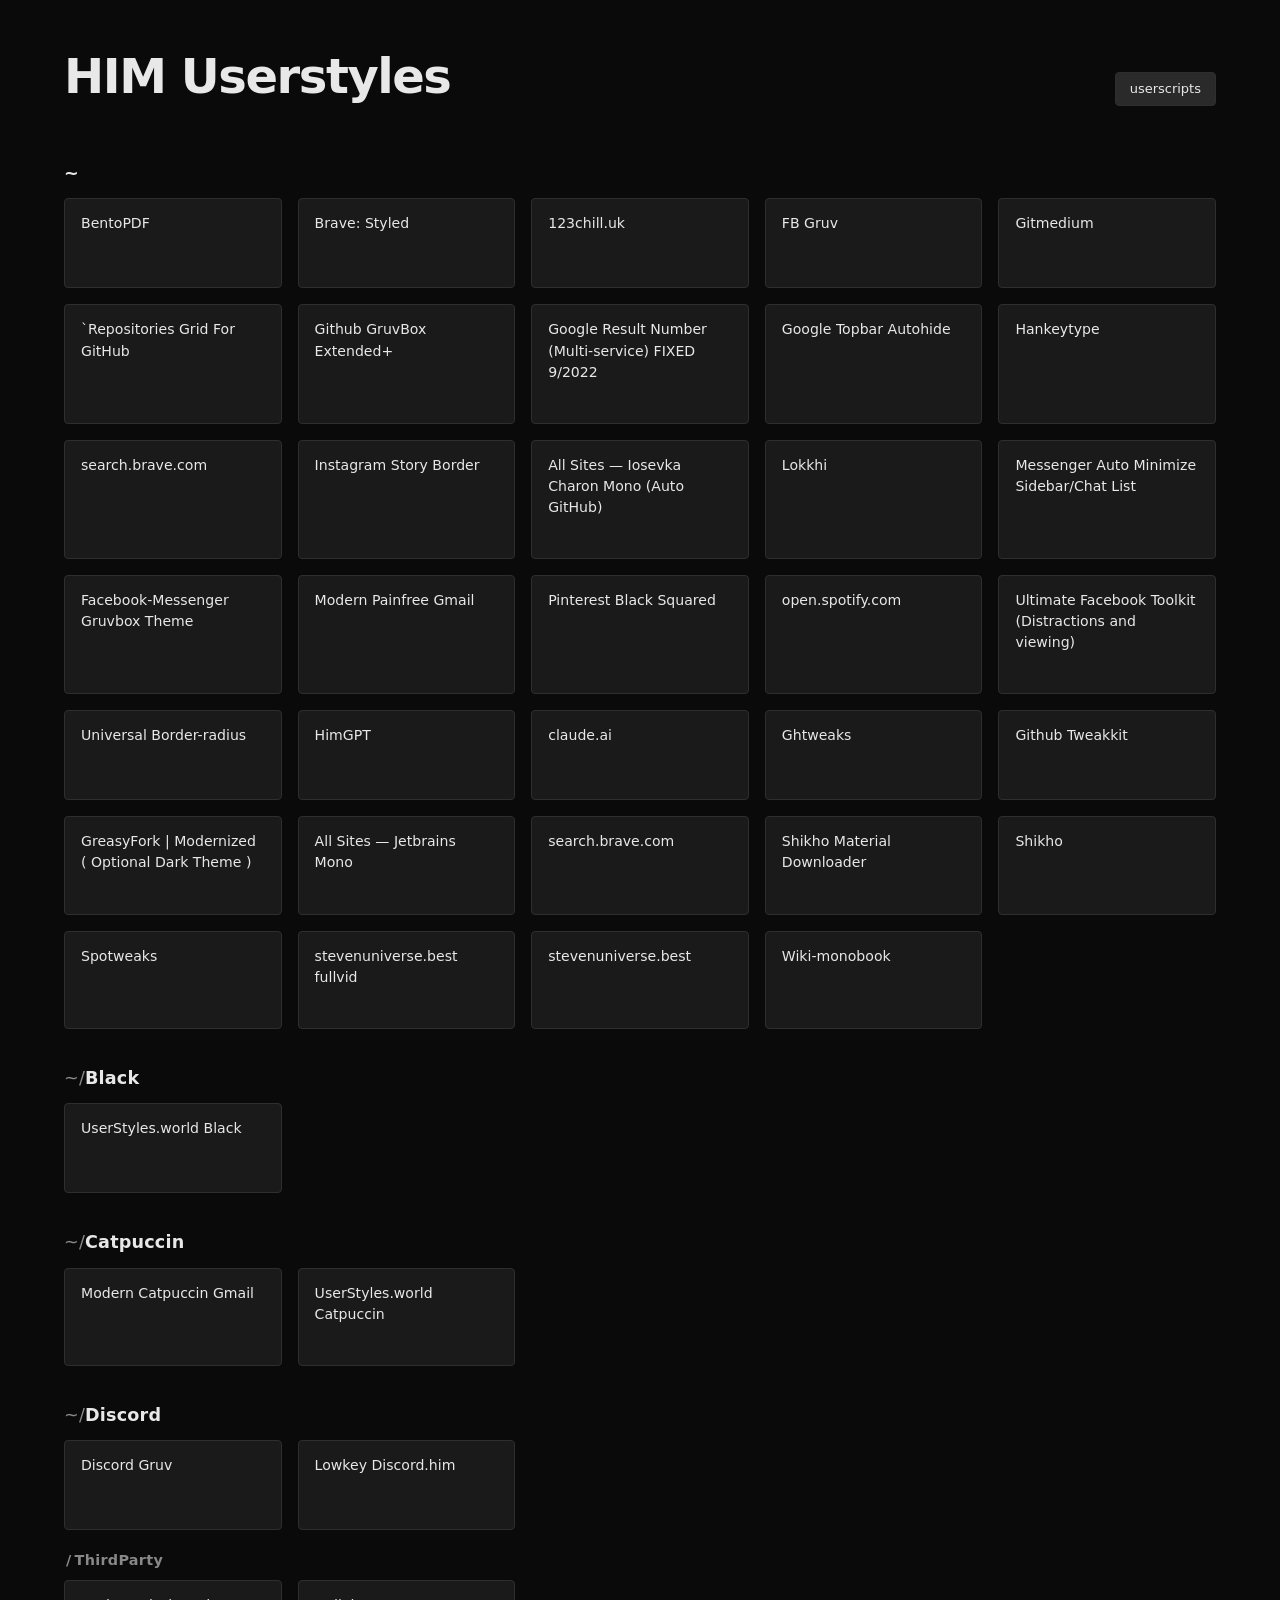
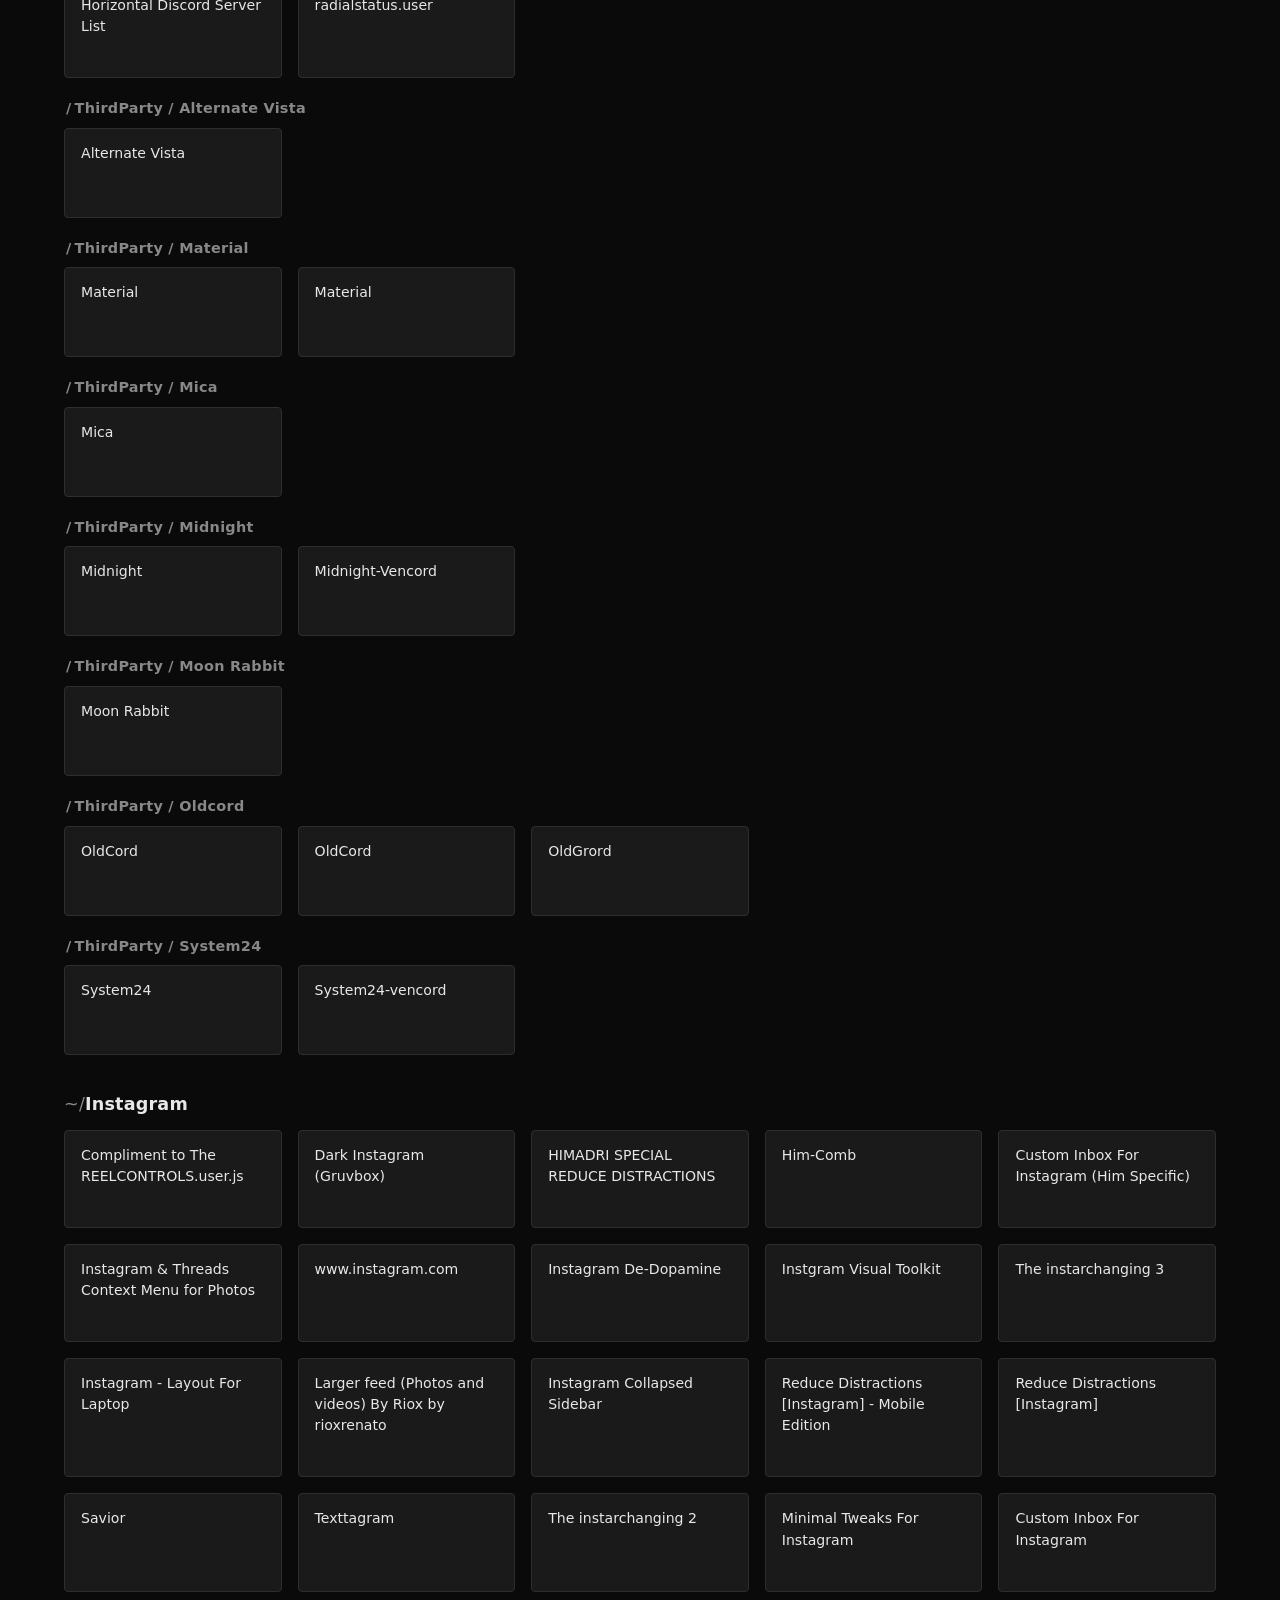
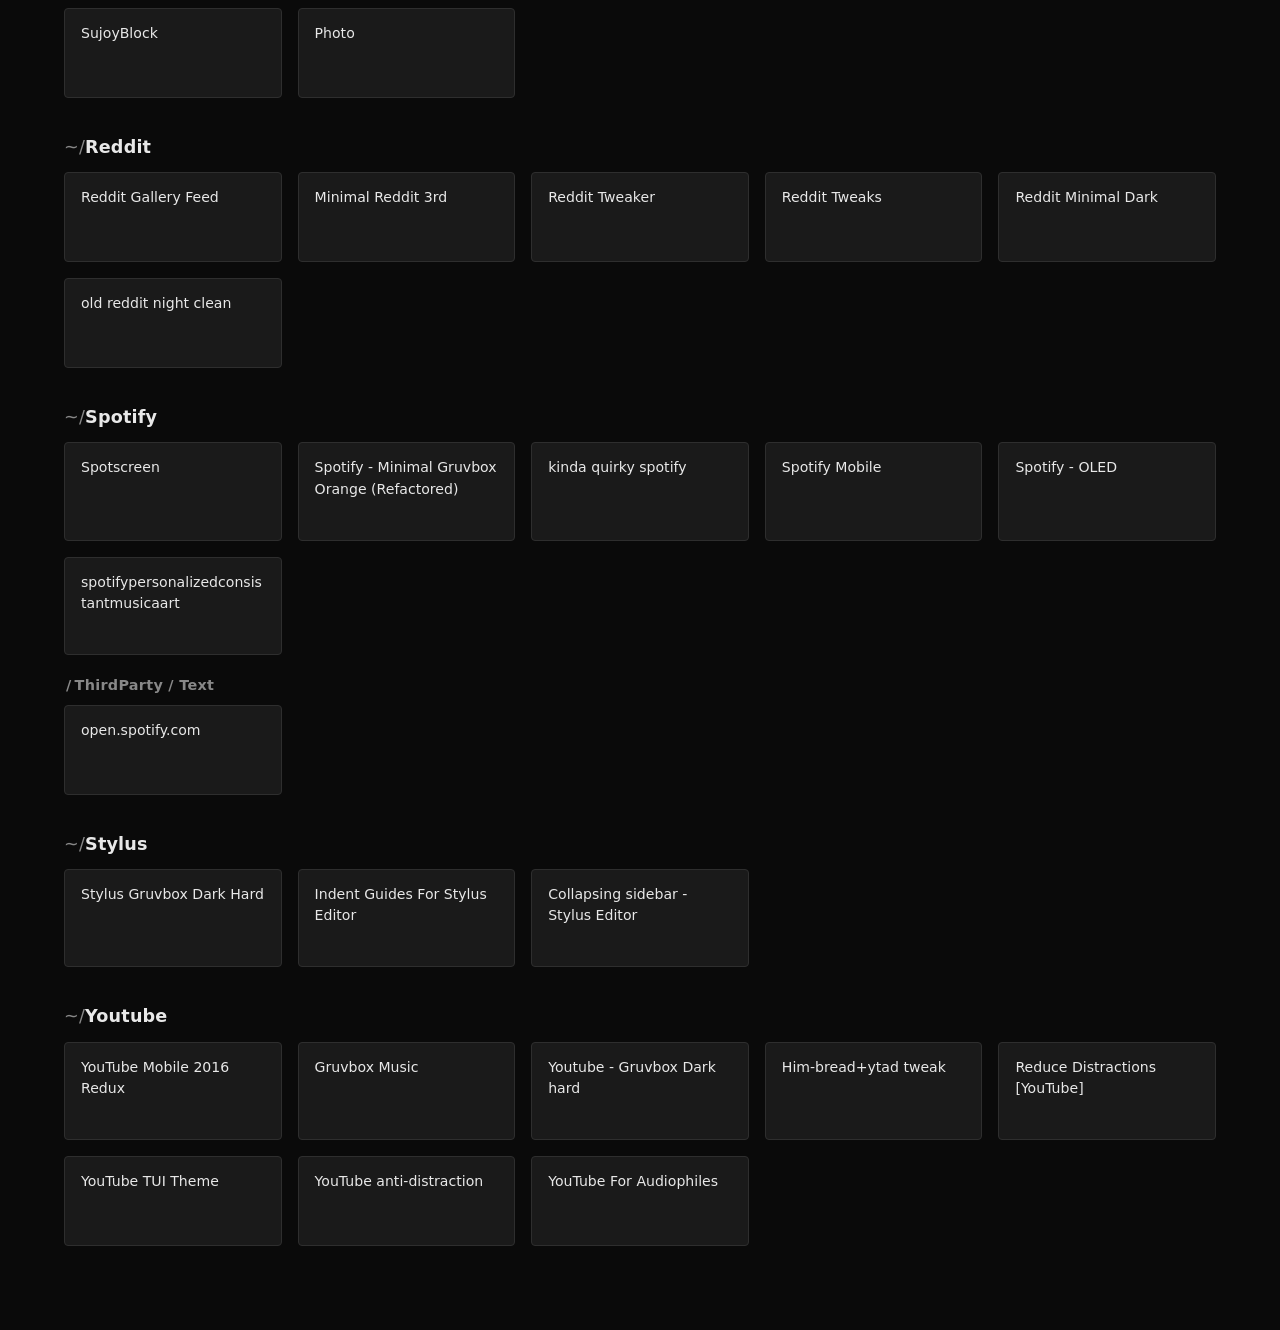
==== commit 31c669a6: "Fixed the Userscript Part Most likely" ====
--- a/index.html
+++ b/index.html
@@ -59,7 +59,7 @@
 
 /* sections */
 .pane { display: none; }
-.pane:target, .pane.active { display: block; }
+.pane.active { display: block; }
 
 .section {
   font-size: 1.1rem;
@@ -111,11 +111,7 @@
   border-color: #555;
 }
 
-/* fallback for no :target — show userstyles by default */
-.pane#userstyles { display: block; }
-.pane#userscripts:target ~ #userstyles,
-.pane#userscripts:target { display: block; }
-.pane#userscripts:target ~ #userstyles { display: none; }
+
 </style>
 </head>
 <body>
@@ -148,7 +144,7 @@
 <h3 class="sub">ThirdParty / Moon Rabbit</h3>
 <div class="grid"><a class="card" href="https://raw.githubusercontent.com/HimadriChakra12/My-Usershytts/main/userstyles/Discord/ThirdParty/Moon Rabbit/Settings.user.css" title="Moon Rabbit">Moon Rabbit</a></div>
 <h3 class="sub">ThirdParty / Oldcord</h3>
-<div class="grid"><a class="card" href="https://raw.githubusercontent.com/HimadriChakra12/My-Usershytts/main/userstyles/Discord/ThirdParty/Oldcord/Base.user.css" title="OldCord">OldCord</a><a class="card" href="https://raw.githubusercontent.com/HimadriChakra12/My-Usershytts/main/userstyles/Discord/ThirdParty/Oldcord/Folder Fixed.user.css" title="OldCord(Fixed)">OldCord(Fixed)</a><a class="card" href="https://raw.githubusercontent.com/HimadriChakra12/My-Usershytts/main/userstyles/Discord/ThirdParty/Oldcord/Gruv.user.css" title="OldGrord">OldGrord</a></div>
+<div class="grid"><a class="card" href="https://raw.githubusercontent.com/HimadriChakra12/My-Usershytts/main/userstyles/Discord/ThirdParty/Oldcord/Base.user.css" title="OldCord">OldCord</a><a class="card" href="https://raw.githubusercontent.com/HimadriChakra12/My-Usershytts/main/userstyles/Discord/ThirdParty/Oldcord/Folder Fixed.user.css" title="OldCord">OldCord</a><a class="card" href="https://raw.githubusercontent.com/HimadriChakra12/My-Usershytts/main/userstyles/Discord/ThirdParty/Oldcord/Gruv.user.css" title="OldGrord">OldGrord</a></div>
 <h3 class="sub">ThirdParty / System24</h3>
 <div class="grid"><a class="card" href="https://raw.githubusercontent.com/HimadriChakra12/My-Usershytts/main/userstyles/Discord/ThirdParty/System24/base.user.css" title="System24">System24</a><a class="card" href="https://raw.githubusercontent.com/HimadriChakra12/My-Usershytts/main/userstyles/Discord/ThirdParty/System24/vencord.user.css" title="System24-vencord">System24-vencord</a></div>
 <h2 class="section">Instagram</h2>
@@ -176,16 +172,18 @@
 (function(){
   var link  = document.getElementById('tab-link');
   var title = document.getElementById('page-title');
+  var panes = {
+    userstyles:  document.getElementById('userstyles'),
+    userscripts: document.getElementById('userscripts')
+  };
   function sync(){
-    if(location.hash === '#userscripts'){
-      title.textContent = 'HIM Userscripts';
-      link.textContent  = 'userstyles';
-      link.href         = '#userstyles';
-    } else {
-      title.textContent = 'HIM Userstyles';
-      link.textContent  = 'userscripts';
-      link.href         = '#userscripts';
-    }
+    var cur = location.hash === '#userscripts' ? 'userscripts' : 'userstyles';
+    var other = cur === 'userstyles' ? 'userscripts' : 'userstyles';
+    panes[cur].classList.add('active');
+    panes[other].classList.remove('active');
+    title.textContent = cur === 'userscripts' ? 'HIM Userscripts' : 'HIM Userstyles';
+    link.textContent  = other;
+    link.href         = '#' + other;
   }
   window.addEventListener('hashchange', sync);
   sync();
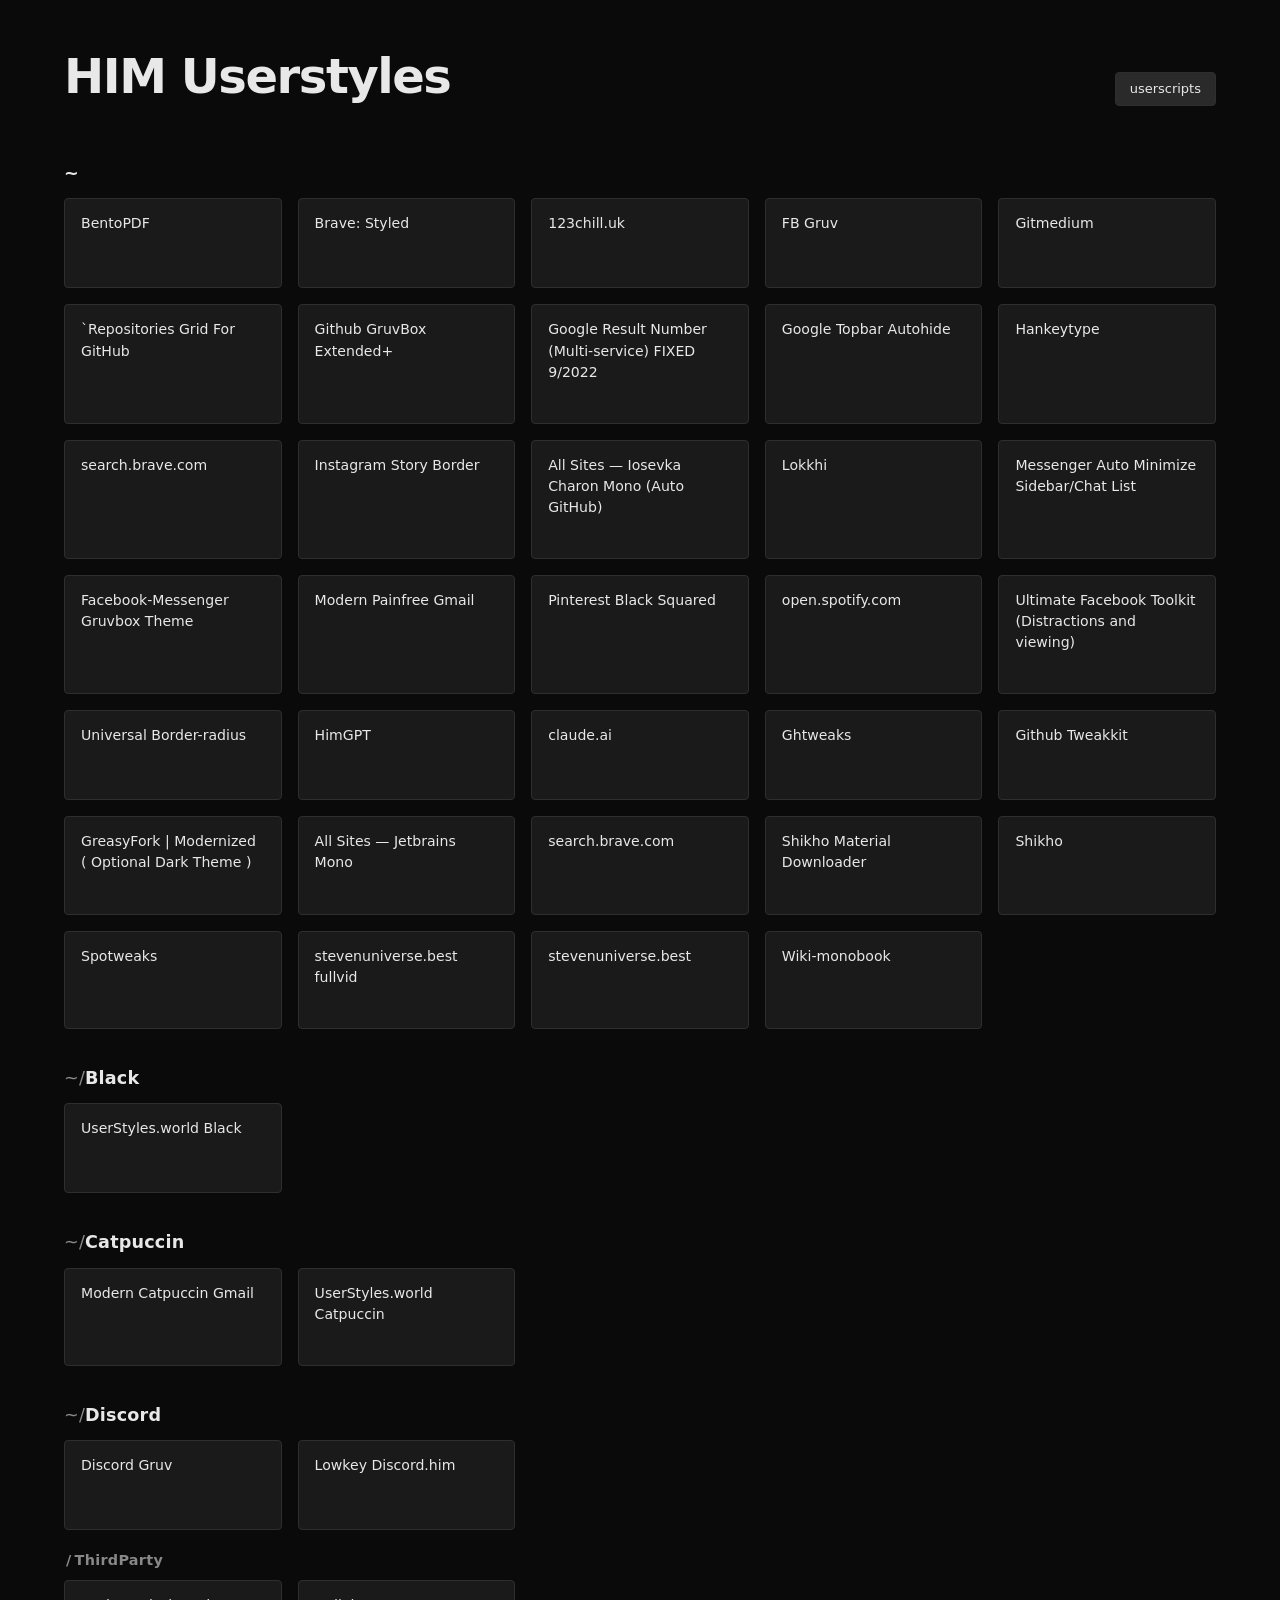
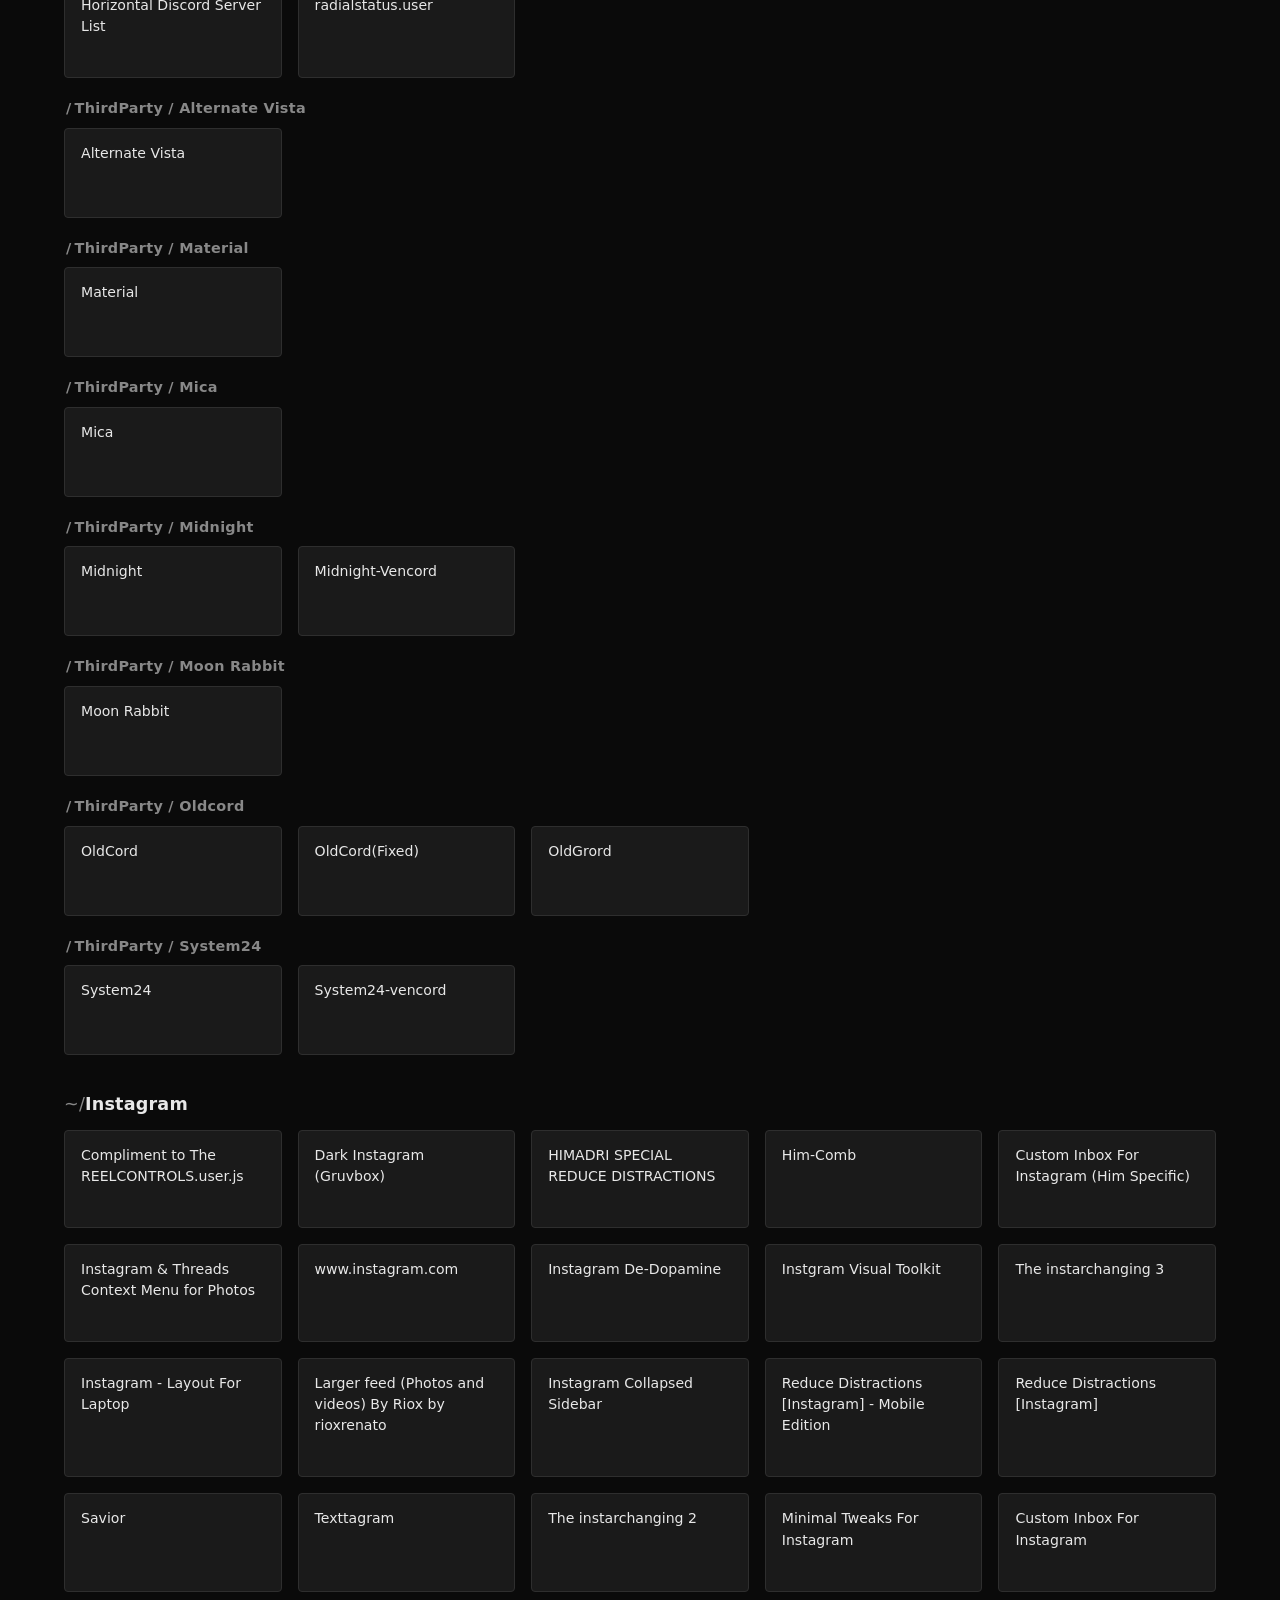
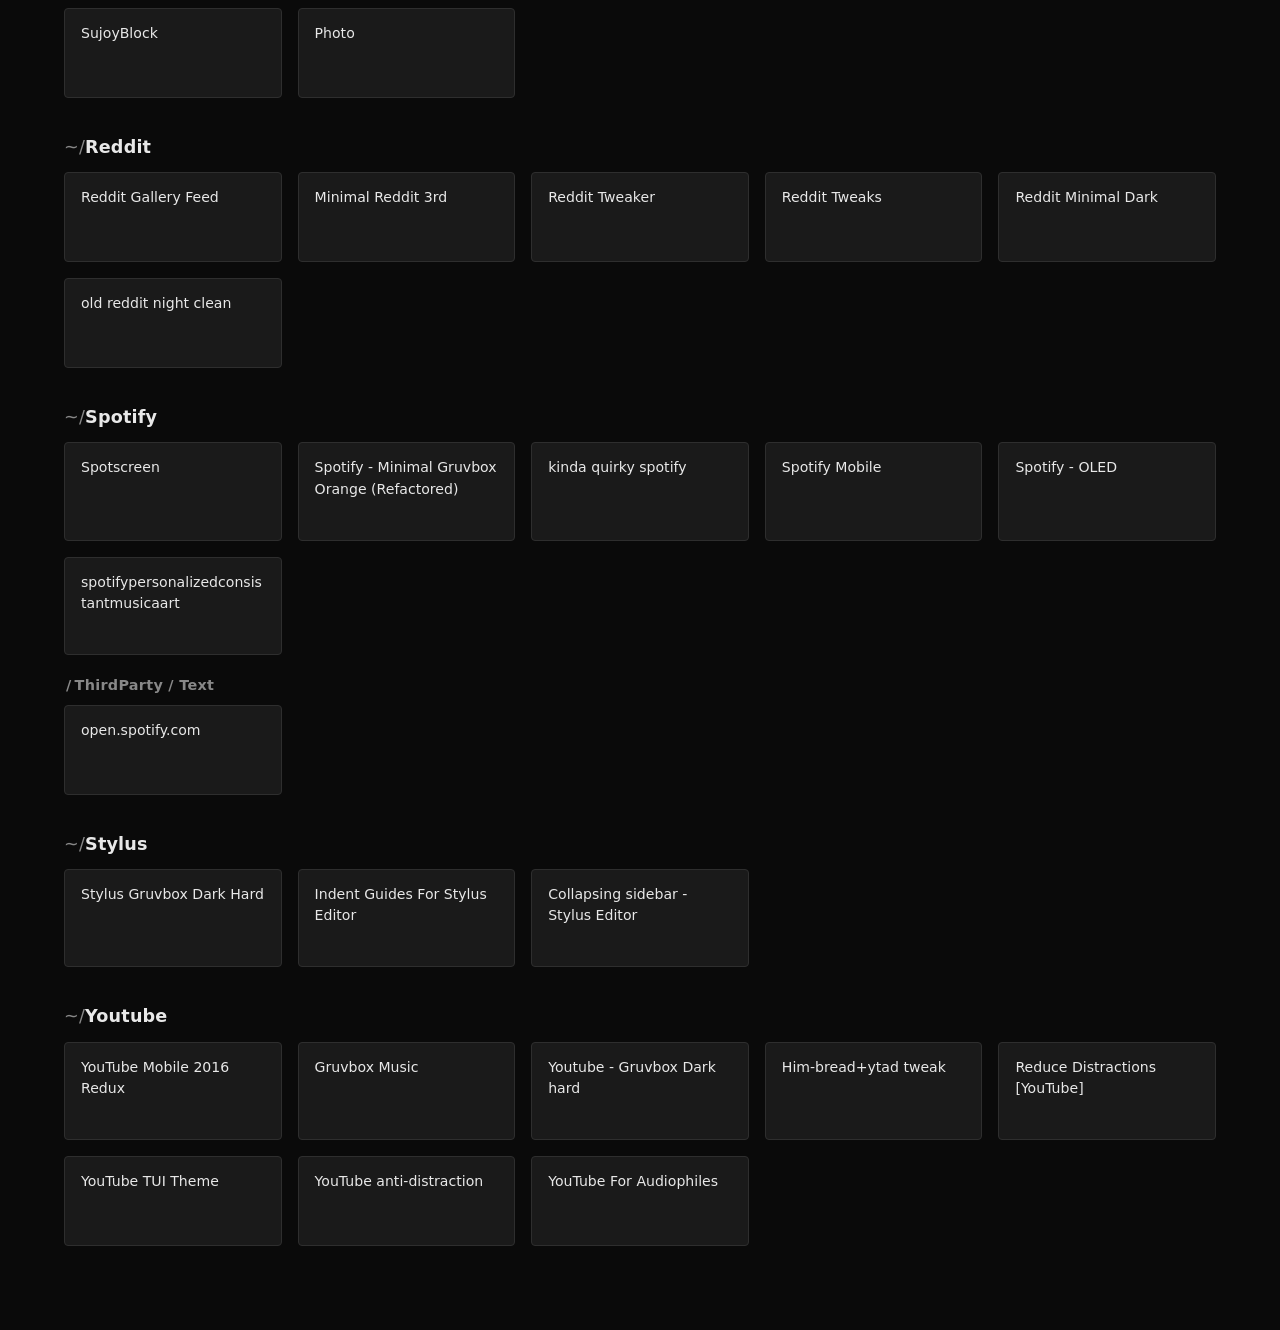
==== commit b1923148: "chore: regenerate index.html [skip ci]" ====
--- a/index.html
+++ b/index.html
@@ -136,7 +136,7 @@
 <h3 class="sub">ThirdParty / Alternate Vista</h3>
 <div class="grid"><a class="card" href="https://raw.githubusercontent.com/HimadriChakra12/My-Usershytts/main/userstyles/Discord/ThirdParty/Alternate Vista/Base.user.css" title="Alternate Vista">Alternate Vista</a></div>
 <h3 class="sub">ThirdParty / Material</h3>
-<div class="grid"><a class="card" href="https://raw.githubusercontent.com/HimadriChakra12/My-Usershytts/main/userstyles/Discord/ThirdParty/Material/Base.user.css" title="Material">Material</a><a class="card" href="https://raw.githubusercontent.com/HimadriChakra12/My-Usershytts/main/userstyles/Discord/ThirdParty/Material/Material One line.user.css" title="Material">Material</a></div>
+<div class="grid"><a class="card" href="https://raw.githubusercontent.com/HimadriChakra12/My-Usershytts/main/userstyles/Discord/ThirdParty/Material/Base.user.css" title="Material">Material</a></div>
 <h3 class="sub">ThirdParty / Mica</h3>
 <div class="grid"><a class="card" href="https://raw.githubusercontent.com/HimadriChakra12/My-Usershytts/main/userstyles/Discord/ThirdParty/Mica/Base.user.css" title="Mica">Mica</a></div>
 <h3 class="sub">ThirdParty / Midnight</h3>
@@ -144,7 +144,7 @@
 <h3 class="sub">ThirdParty / Moon Rabbit</h3>
 <div class="grid"><a class="card" href="https://raw.githubusercontent.com/HimadriChakra12/My-Usershytts/main/userstyles/Discord/ThirdParty/Moon Rabbit/Settings.user.css" title="Moon Rabbit">Moon Rabbit</a></div>
 <h3 class="sub">ThirdParty / Oldcord</h3>
-<div class="grid"><a class="card" href="https://raw.githubusercontent.com/HimadriChakra12/My-Usershytts/main/userstyles/Discord/ThirdParty/Oldcord/Base.user.css" title="OldCord">OldCord</a><a class="card" href="https://raw.githubusercontent.com/HimadriChakra12/My-Usershytts/main/userstyles/Discord/ThirdParty/Oldcord/Folder Fixed.user.css" title="OldCord">OldCord</a><a class="card" href="https://raw.githubusercontent.com/HimadriChakra12/My-Usershytts/main/userstyles/Discord/ThirdParty/Oldcord/Gruv.user.css" title="OldGrord">OldGrord</a></div>
+<div class="grid"><a class="card" href="https://raw.githubusercontent.com/HimadriChakra12/My-Usershytts/main/userstyles/Discord/ThirdParty/Oldcord/Base.user.css" title="OldCord">OldCord</a><a class="card" href="https://raw.githubusercontent.com/HimadriChakra12/My-Usershytts/main/userstyles/Discord/ThirdParty/Oldcord/Folder Fixed.user.css" title="OldCord(Fixed)">OldCord(Fixed)</a><a class="card" href="https://raw.githubusercontent.com/HimadriChakra12/My-Usershytts/main/userstyles/Discord/ThirdParty/Oldcord/Gruv.user.css" title="OldGrord">OldGrord</a></div>
 <h3 class="sub">ThirdParty / System24</h3>
 <div class="grid"><a class="card" href="https://raw.githubusercontent.com/HimadriChakra12/My-Usershytts/main/userstyles/Discord/ThirdParty/System24/base.user.css" title="System24">System24</a><a class="card" href="https://raw.githubusercontent.com/HimadriChakra12/My-Usershytts/main/userstyles/Discord/ThirdParty/System24/vencord.user.css" title="System24-vencord">System24-vencord</a></div>
 <h2 class="section">Instagram</h2>
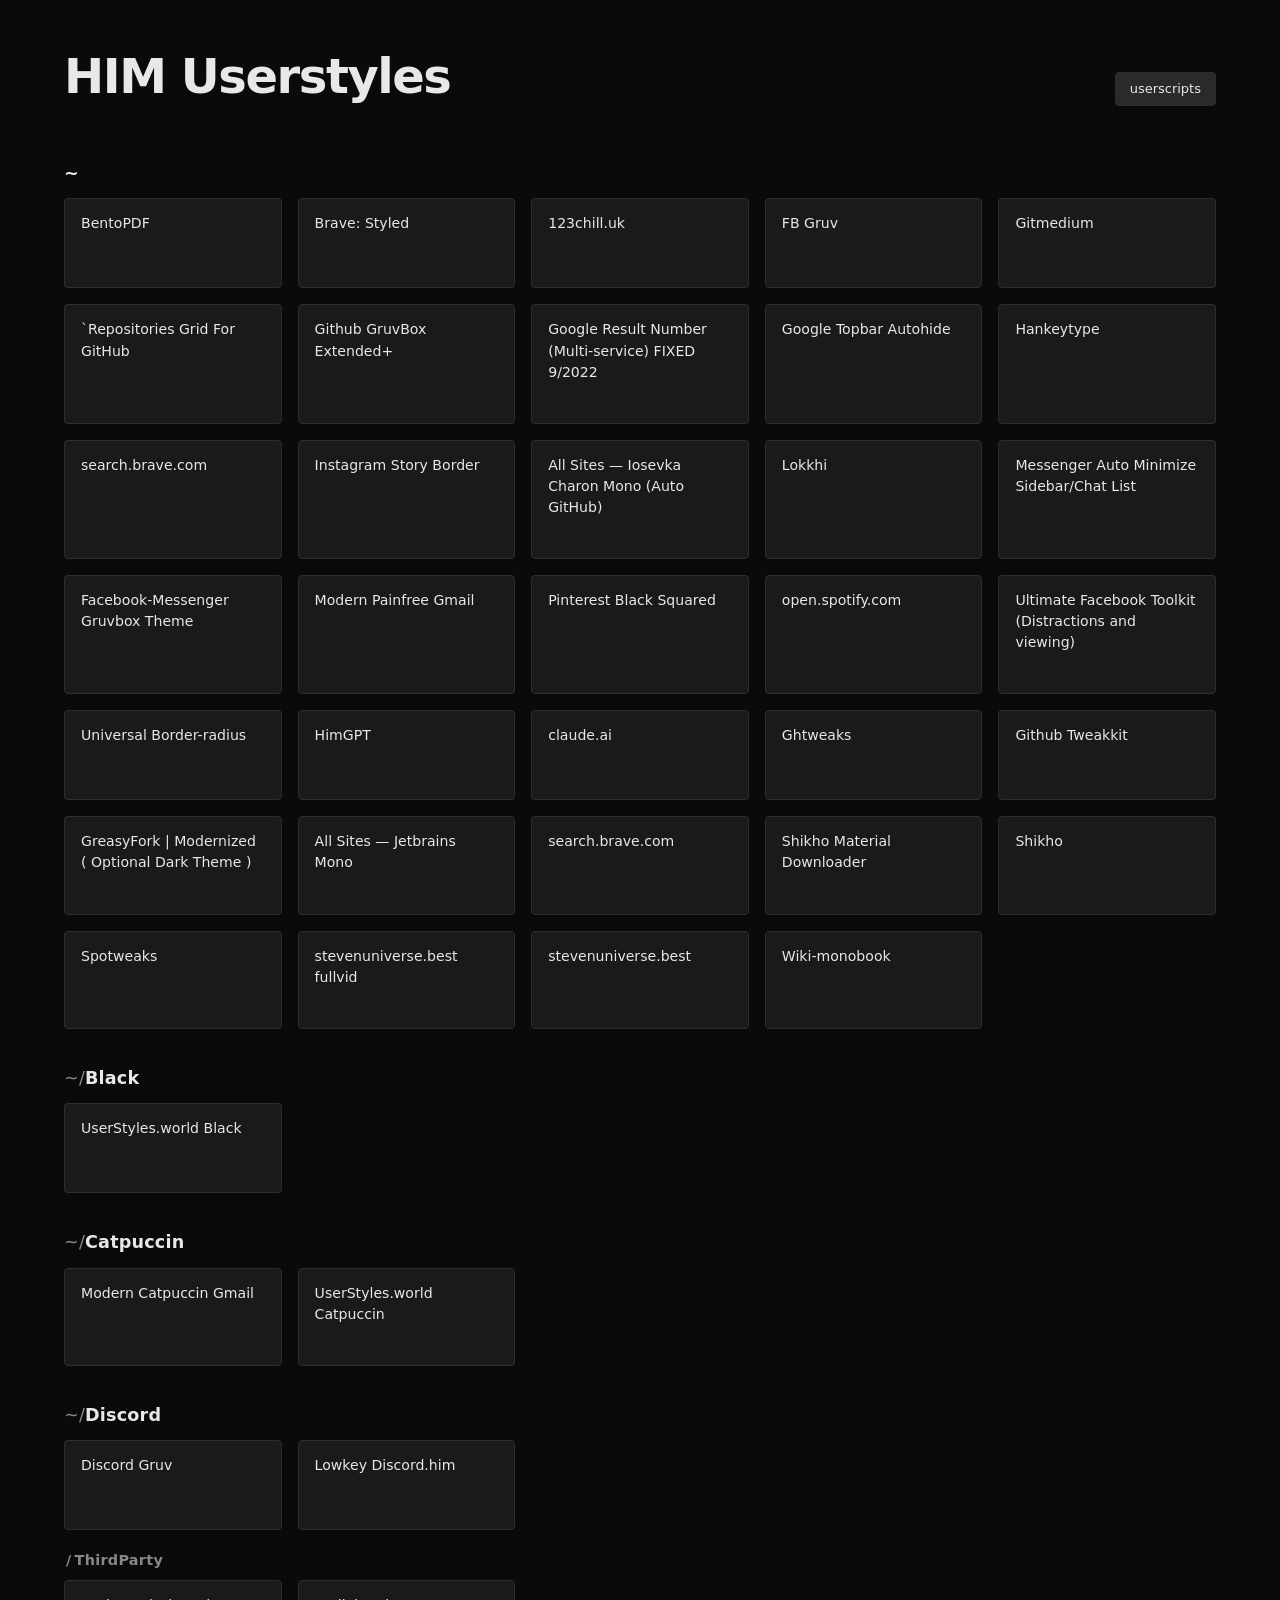
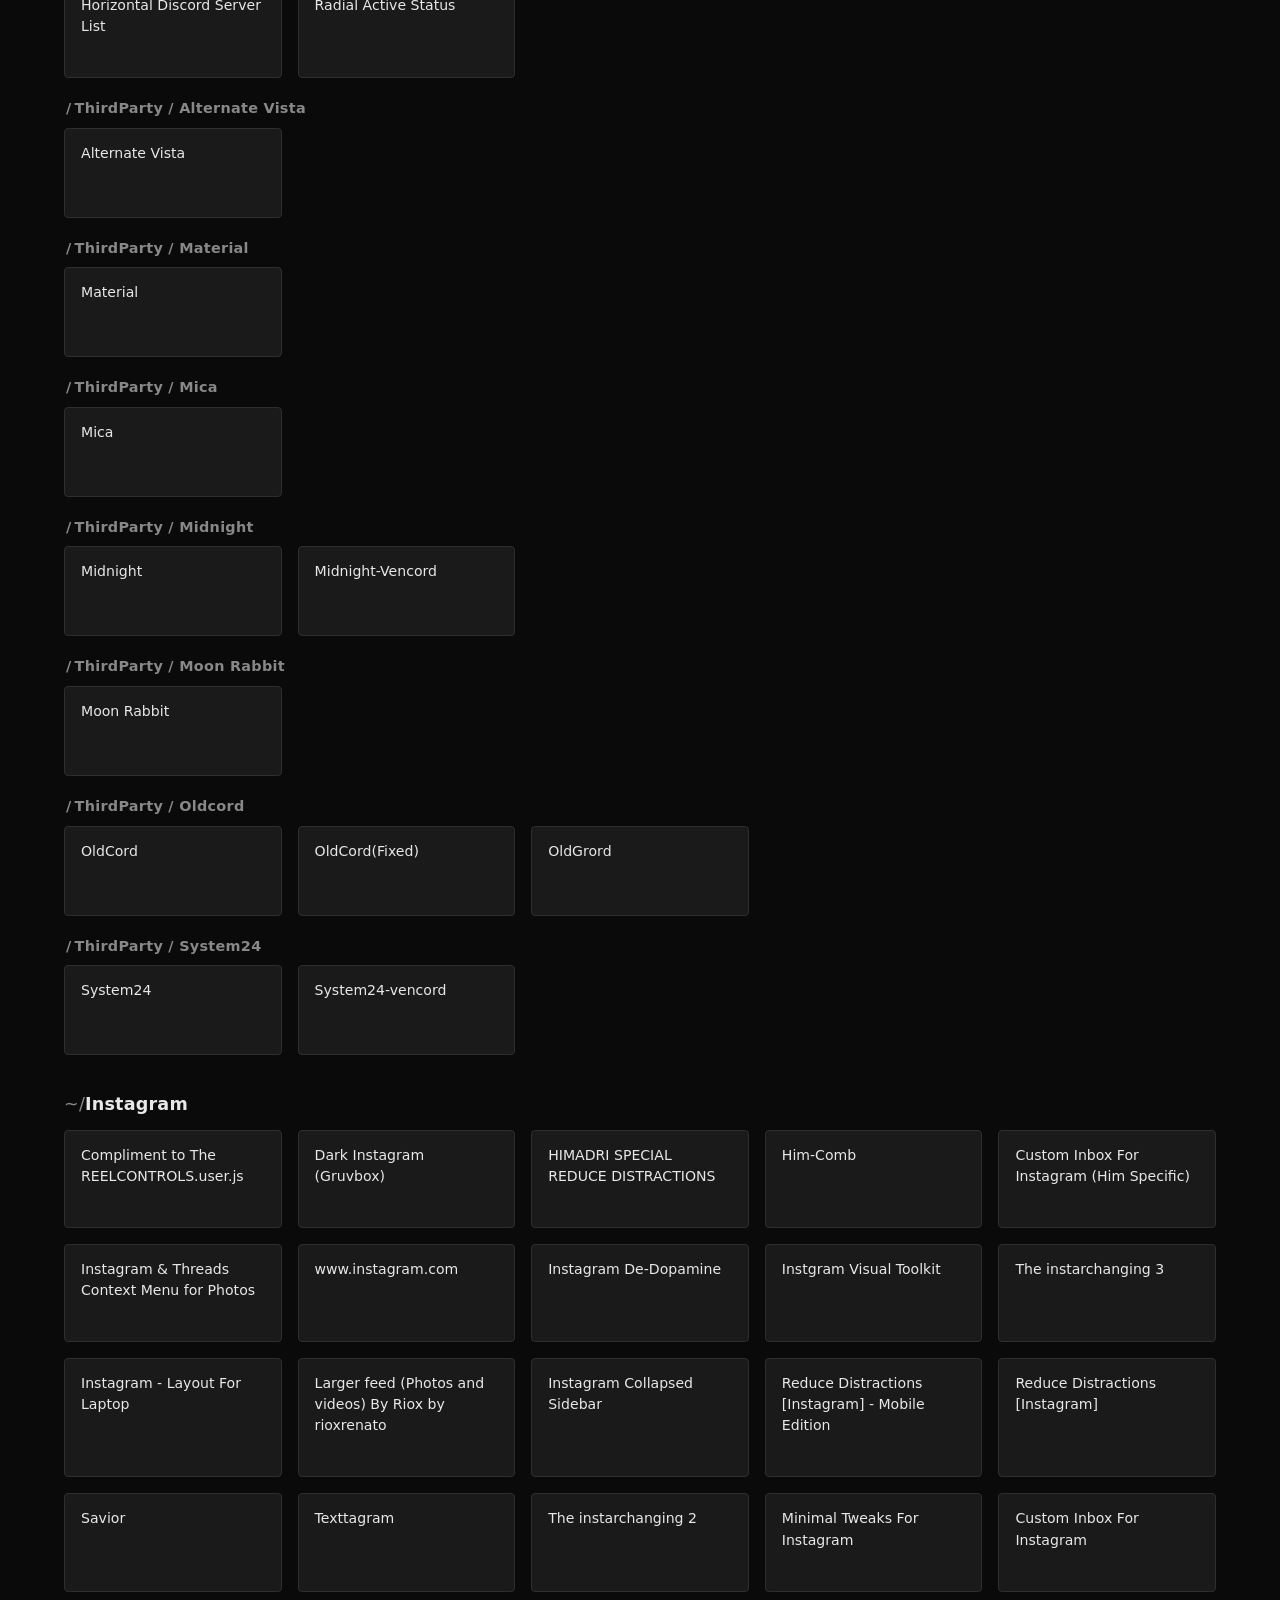
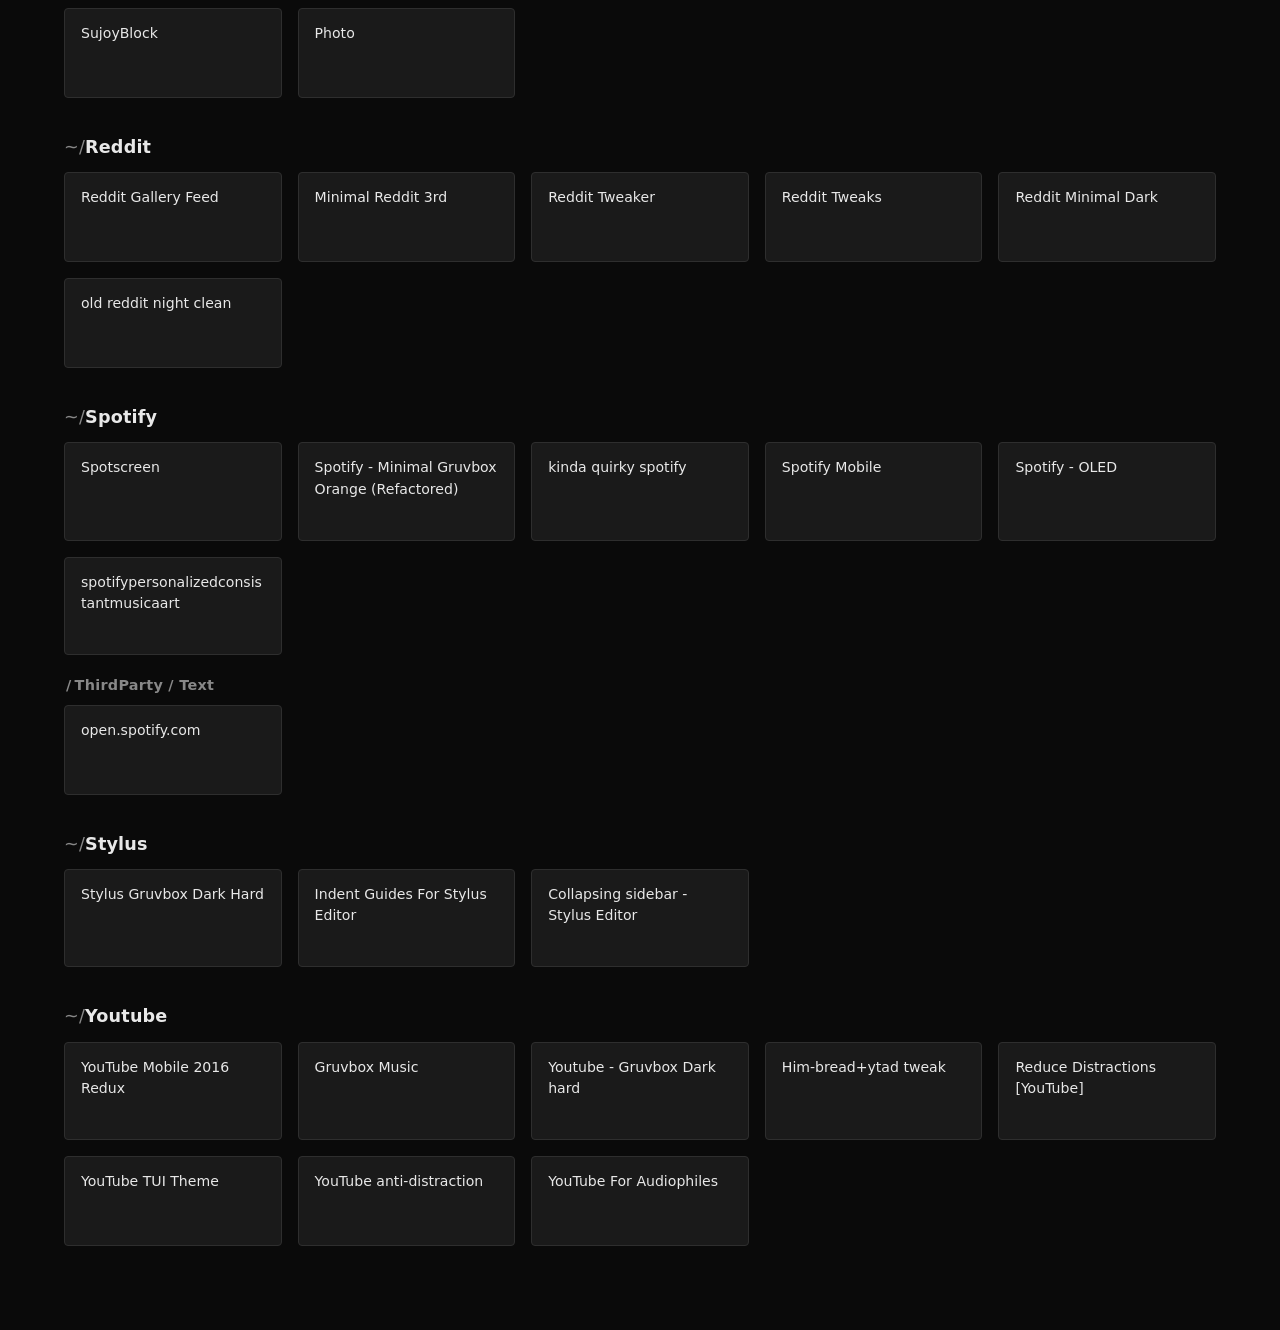
==== commit 8f47131b: "chore: regenerate index.html [skip ci]" ====
--- a/index.html
+++ b/index.html
@@ -132,7 +132,7 @@
 <h2 class="section">Discord</h2>
 <div class="grid"><a class="card" href="https://raw.githubusercontent.com/HimadriChakra12/My-Usershytts/main/userstyles/Discord/Discord Gruvbox.user.css" title="Discord Gruv">Discord Gruv</a><a class="card" href="https://raw.githubusercontent.com/HimadriChakra12/My-Usershytts/main/userstyles/Discord/Lowkey Discord Mod.user.css" title="Lowkey Discord.him">Lowkey Discord.him</a></div>
 <h3 class="sub">ThirdParty</h3>
-<div class="grid"><a class="card" href="https://raw.githubusercontent.com/HimadriChakra12/My-Usershytts/main/userstyles/Discord/ThirdParty/horizontalserverlistdiscord.user.css" title="Horizontal Discord Server List">Horizontal Discord Server List</a><a class="card" href="https://raw.githubusercontent.com/HimadriChakra12/My-Usershytts/main/userstyles/Discord/ThirdParty/radialstatus.user.css" title="radialstatus.user">radialstatus.user</a></div>
+<div class="grid"><a class="card" href="https://raw.githubusercontent.com/HimadriChakra12/My-Usershytts/main/userstyles/Discord/ThirdParty/horizontalserverlistdiscord.user.css" title="Horizontal Discord Server List">Horizontal Discord Server List</a><a class="card" href="https://raw.githubusercontent.com/HimadriChakra12/My-Usershytts/main/userstyles/Discord/ThirdParty/radialstatus.user.css" title="Radial Active Status">Radial Active Status</a></div>
 <h3 class="sub">ThirdParty / Alternate Vista</h3>
 <div class="grid"><a class="card" href="https://raw.githubusercontent.com/HimadriChakra12/My-Usershytts/main/userstyles/Discord/ThirdParty/Alternate Vista/Base.user.css" title="Alternate Vista">Alternate Vista</a></div>
 <h3 class="sub">ThirdParty / Material</h3>
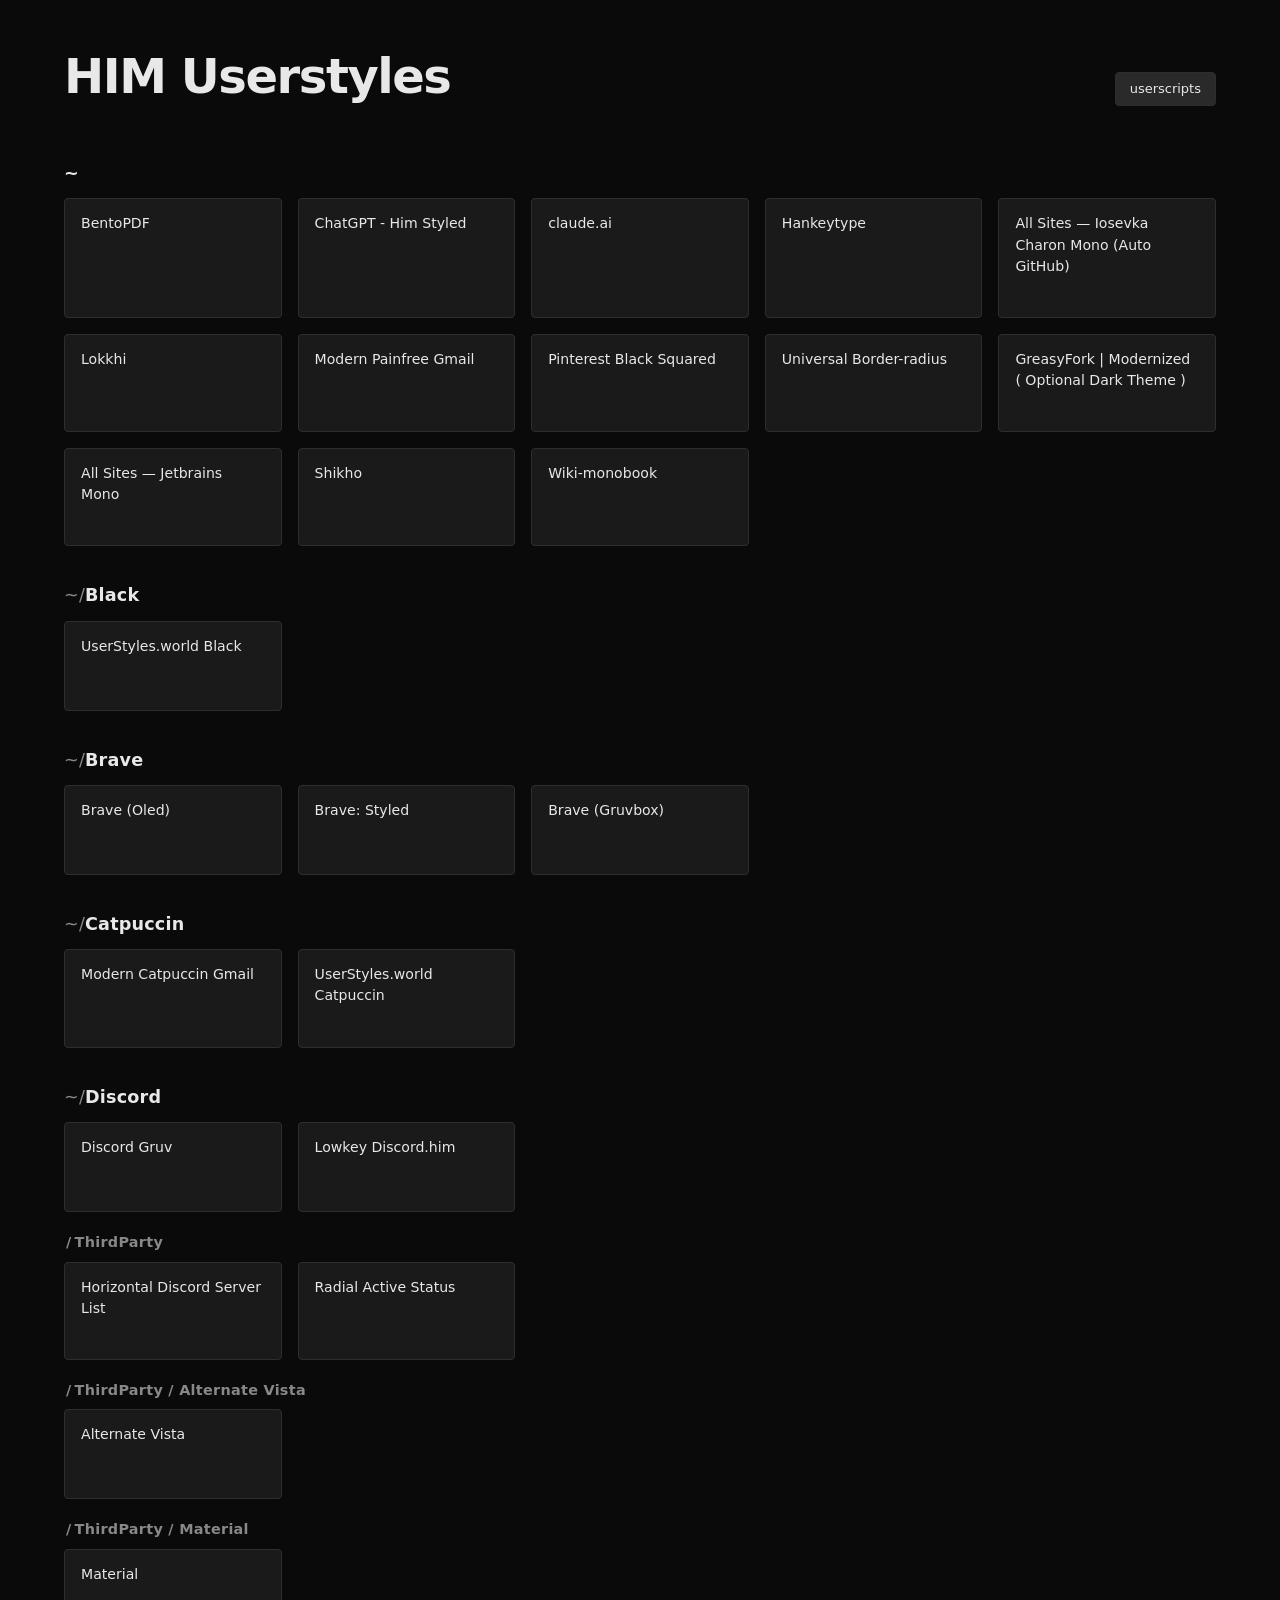
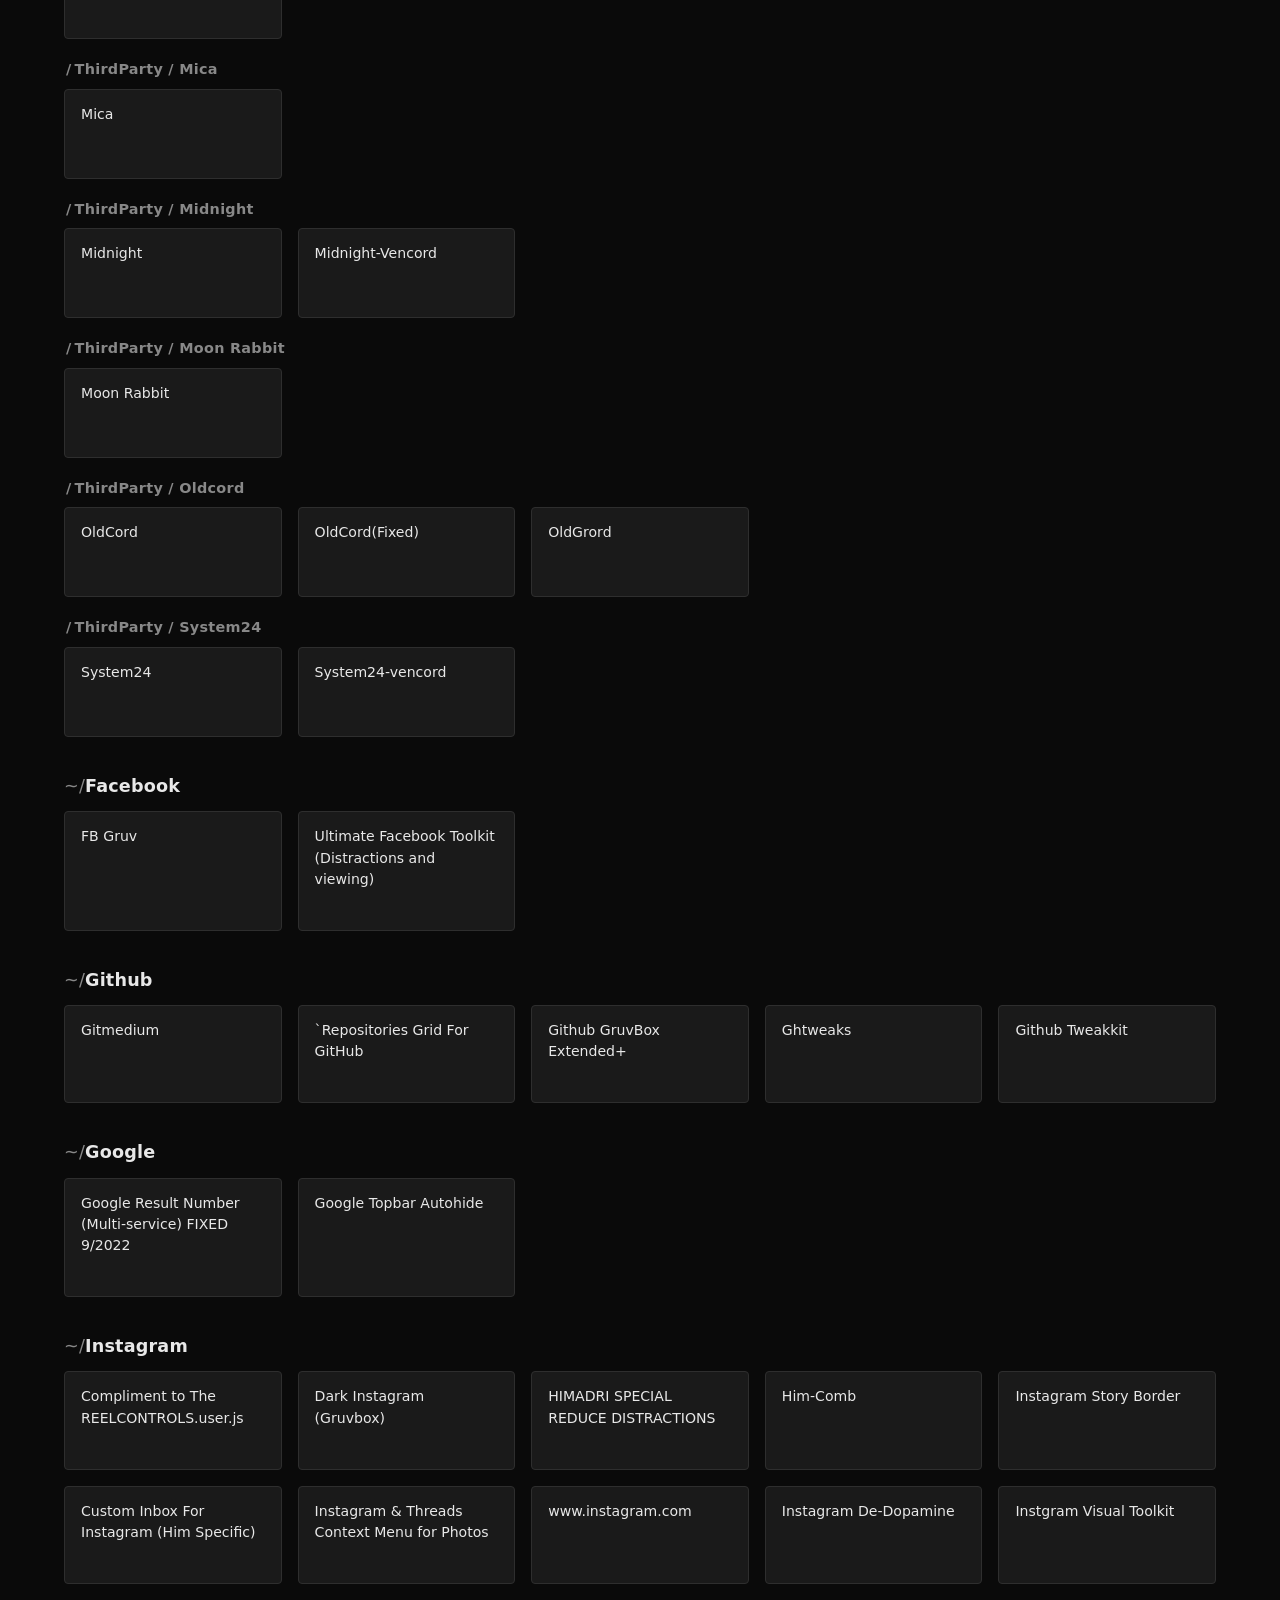
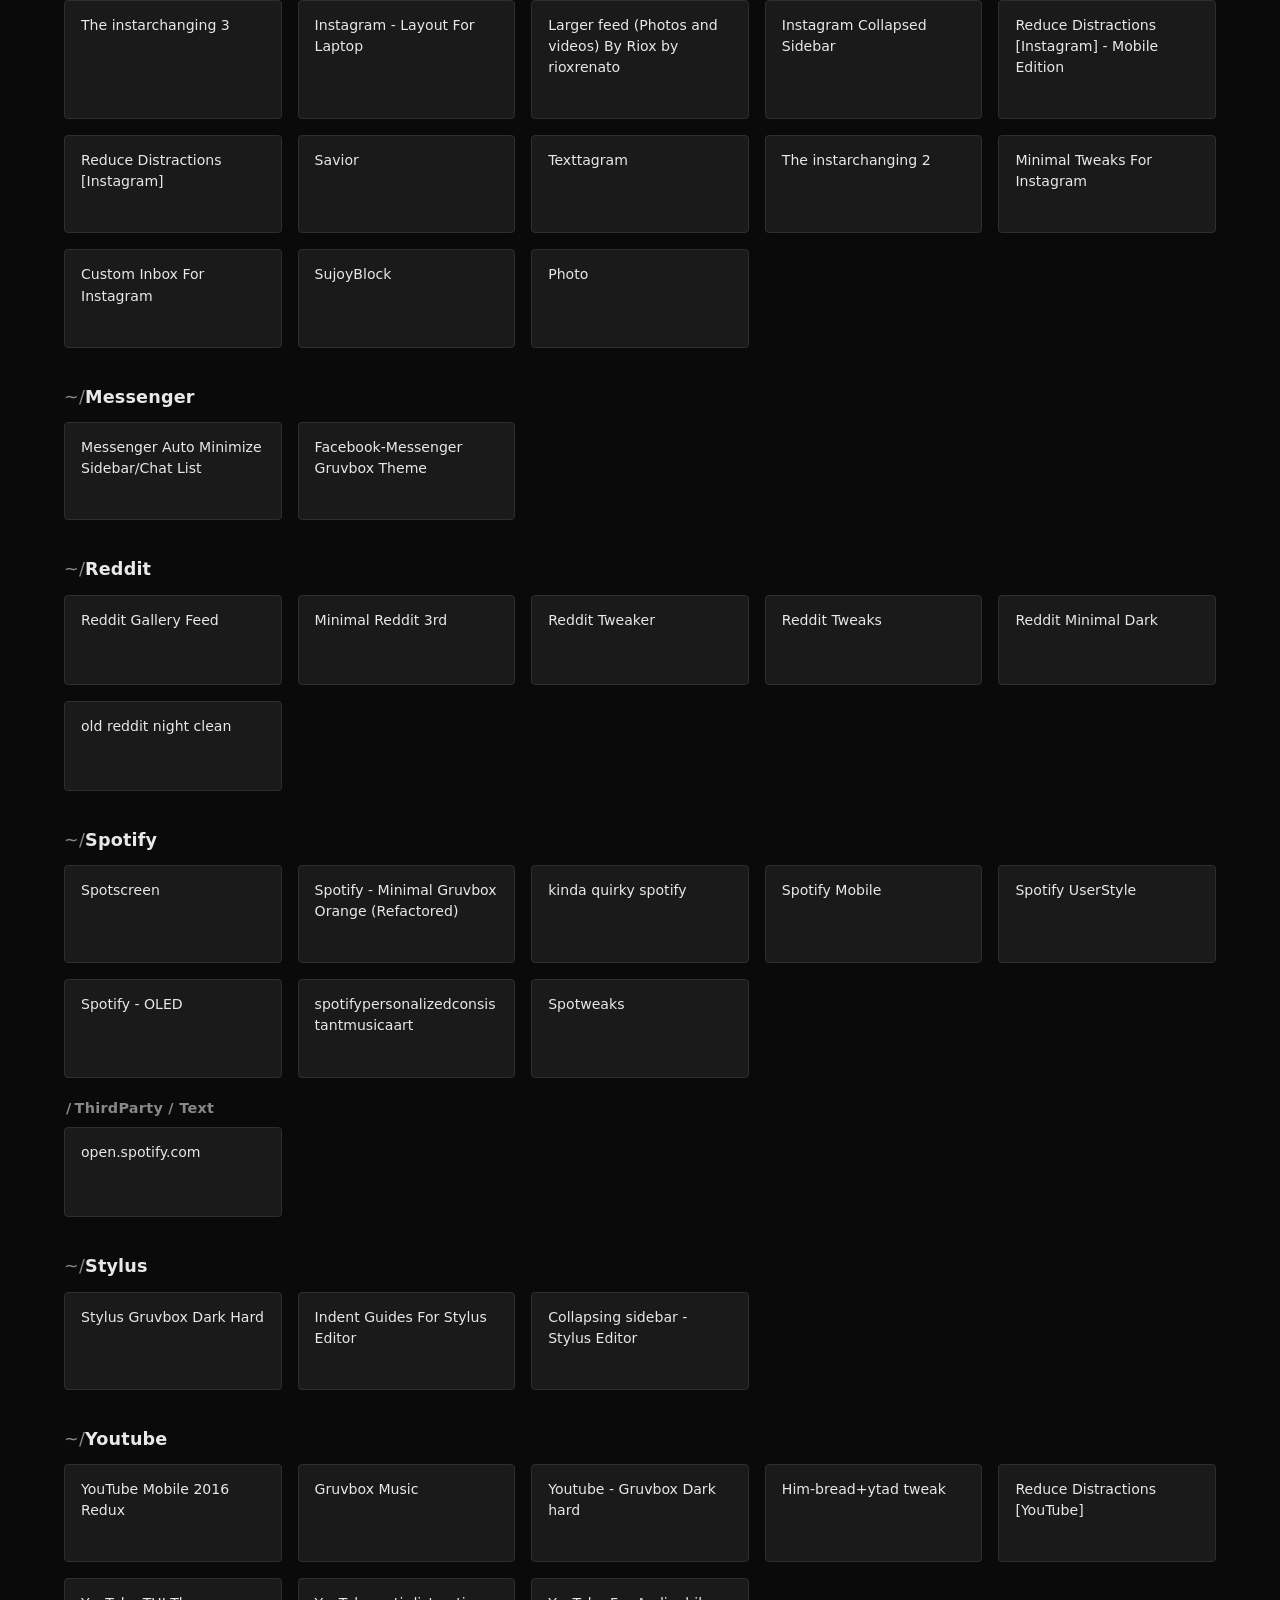
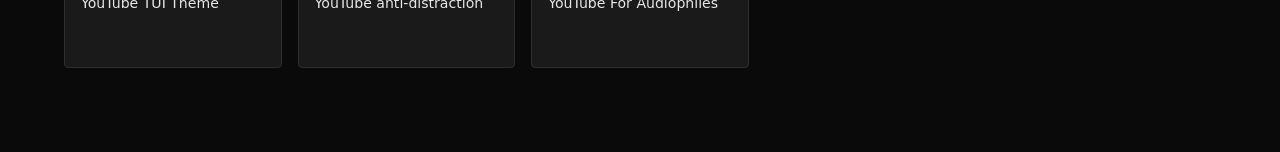
==== commit 4fcde51d: "chore: regenerate index.html [skip ci]" ====
--- a/index.html
+++ b/index.html
@@ -124,9 +124,11 @@
 
   <div class="pane" id="userstyles">
 <h2 class="section root">~</h2>
-<div class="grid"><a class="card" href="https://raw.githubusercontent.com/HimadriChakra12/My-Usershytts/main/userstyles/BentoPDF.user.css" title="BentoPDF">BentoPDF</a><a class="card" href="https://raw.githubusercontent.com/HimadriChakra12/My-Usershytts/main/userstyles/Brave Reformed.user.css" title="Brave: Styled">Brave: Styled</a><a class="card" href="https://raw.githubusercontent.com/HimadriChakra12/My-Usershytts/main/userstyles/Chill.user.css" title="123chill.uk">123chill.uk</a><a class="card" href="https://raw.githubusercontent.com/HimadriChakra12/My-Usershytts/main/userstyles/FB Gruv.user.css" title="FB Gruv">FB Gruv</a><a class="card" href="https://raw.githubusercontent.com/HimadriChakra12/My-Usershytts/main/userstyles/Github Center Nav.user.css" title="Gitmedium">Gitmedium</a><a class="card" href="https://raw.githubusercontent.com/HimadriChakra12/My-Usershytts/main/userstyles/Github Grid view.user.css" title="`Repositories Grid For GitHub">`Repositories Grid For GitHub</a><a class="card" href="https://raw.githubusercontent.com/HimadriChakra12/My-Usershytts/main/userstyles/Github Gruvbox Extended+.user.css" title="Github GruvBox Extended+">Github GruvBox Extended+</a><a class="card" href="https://raw.githubusercontent.com/HimadriChakra12/My-Usershytts/main/userstyles/Google Result Number.user.css" title="Google Result Number (Multi-service) FIXED 9/2022">Google Result Number (Multi-service) FIXED 9/2022</a><a class="card" href="https://raw.githubusercontent.com/HimadriChakra12/My-Usershytts/main/userstyles/Google Topbar Autohide.user.css" title="Google Topbar Autohide">Google Topbar Autohide</a><a class="card" href="https://raw.githubusercontent.com/HimadriChakra12/My-Usershytts/main/userstyles/GourillaType.user.css" title="Hankeytype">Hankeytype</a><a class="card" href="https://raw.githubusercontent.com/HimadriChakra12/My-Usershytts/main/userstyles/Grave.user.css" title="search.brave.com">search.brave.com</a><a class="card" href="https://raw.githubusercontent.com/HimadriChakra12/My-Usershytts/main/userstyles/IG Story border.user.css" title="Instagram Story Border">Instagram Story Border</a><a class="card" href="https://raw.githubusercontent.com/HimadriChakra12/My-Usershytts/main/userstyles/IosevkaCharonMono.user.css" title="All Sites — Iosevka Charon Mono (Auto GitHub)">All Sites — Iosevka Charon Mono (Auto GitHub)</a><a class="card" href="https://raw.githubusercontent.com/HimadriChakra12/My-Usershytts/main/userstyles/Lokkhi.user.css" title="Lokkhi">Lokkhi</a><a class="card" href="https://raw.githubusercontent.com/HimadriChakra12/My-Usershytts/main/userstyles/Messenger Dynamic Sidebar.user.css" title="Messenger Auto Minimize Sidebar/Chat List">Messenger Auto Minimize Sidebar/Chat List</a><a class="card" href="https://raw.githubusercontent.com/HimadriChakra12/My-Usershytts/main/userstyles/Messenger Gruvbox.user.css" title="Facebook-Messenger Gruvbox Theme">Facebook-Messenger Gruvbox Theme</a><a class="card" href="https://raw.githubusercontent.com/HimadriChakra12/My-Usershytts/main/userstyles/Modern Painfree Gmail.user.css" title="Modern Painfree Gmail">Modern Painfree Gmail</a><a class="card" href="https://raw.githubusercontent.com/HimadriChakra12/My-Usershytts/main/userstyles/Pinterest Gruvbox.user.css" title="Pinterest Black Squared">Pinterest Black Squared</a><a class="card" href="https://raw.githubusercontent.com/HimadriChakra12/My-Usershytts/main/userstyles/Spotify.user.css" title="open.spotify.com">open.spotify.com</a><a class="card" href="https://raw.githubusercontent.com/HimadriChakra12/My-Usershytts/main/userstyles/Ultimate Facebook Toolkit.user.css" title="Ultimate Facebook Toolkit (Distractions and viewing)">Ultimate Facebook Toolkit (Distractions and viewing)</a><a class="card" href="https://raw.githubusercontent.com/HimadriChakra12/My-Usershytts/main/userstyles/Universal Border-radius.user.css" title="Universal Border-radius">Universal Border-radius</a><a class="card" href="https://raw.githubusercontent.com/HimadriChakra12/My-Usershytts/main/userstyles/chatgpt him styled.user.css" title="HimGPT">HimGPT</a><a class="card" href="https://raw.githubusercontent.com/HimadriChakra12/My-Usershytts/main/userstyles/claude wide.user.css" title="claude.ai">claude.ai</a><a class="card" href="https://raw.githubusercontent.com/HimadriChakra12/My-Usershytts/main/userstyles/ghtweaks.user.css" title="Ghtweaks">Ghtweaks</a><a class="card" href="https://raw.githubusercontent.com/HimadriChakra12/My-Usershytts/main/userstyles/github toolkit.user.css" title="Github Tweakkit">Github Tweakkit</a><a class="card" href="https://raw.githubusercontent.com/HimadriChakra12/My-Usershytts/main/userstyles/greasyfork.user.css" title="GreasyFork | Modernized ( Optional Dark Theme )">GreasyFork | Modernized ( Optional Dark Theme )</a><a class="card" href="https://raw.githubusercontent.com/HimadriChakra12/My-Usershytts/main/userstyles/jetbrainsfont.user.css" title="All Sites — Jetbrains Mono">All Sites — Jetbrains Mono</a><a class="card" href="https://raw.githubusercontent.com/HimadriChakra12/My-Usershytts/main/userstyles/oled Brave.user.css" title="search.brave.com">search.brave.com</a><a class="card" href="https://raw.githubusercontent.com/HimadriChakra12/My-Usershytts/main/userstyles/shikho-dd.user.css" title="Shikho Material Downloader">Shikho Material Downloader</a><a class="card" href="https://raw.githubusercontent.com/HimadriChakra12/My-Usershytts/main/userstyles/shikho.user.css" title="Shikho">Shikho</a><a class="card" href="https://raw.githubusercontent.com/HimadriChakra12/My-Usershytts/main/userstyles/spotweaks.user.css" title="Spotweaks">Spotweaks</a><a class="card" href="https://raw.githubusercontent.com/HimadriChakra12/My-Usershytts/main/userstyles/stevenuni.user.css" title="stevenuniverse.best fullvid">stevenuniverse.best fullvid</a><a class="card" href="https://raw.githubusercontent.com/HimadriChakra12/My-Usershytts/main/userstyles/stvnuni.user.css" title="stevenuniverse.best">stevenuniverse.best</a><a class="card" href="https://raw.githubusercontent.com/HimadriChakra12/My-Usershytts/main/userstyles/wiki-monobook.user.css" title="Wiki-monobook">Wiki-monobook</a></div>
+<div class="grid"><a class="card" href="https://raw.githubusercontent.com/HimadriChakra12/My-Usershytts/main/userstyles/BentoPDF.user.css" title="BentoPDF">BentoPDF</a><a class="card" href="https://raw.githubusercontent.com/HimadriChakra12/My-Usershytts/main/userstyles/ChatGPT - Him Style.user.css" title="ChatGPT - Him Styled">ChatGPT - Him Styled</a><a class="card" href="https://raw.githubusercontent.com/HimadriChakra12/My-Usershytts/main/userstyles/Claude Wide.user.css" title="claude.ai">claude.ai</a><a class="card" href="https://raw.githubusercontent.com/HimadriChakra12/My-Usershytts/main/userstyles/GourillaType.user.css" title="Hankeytype">Hankeytype</a><a class="card" href="https://raw.githubusercontent.com/HimadriChakra12/My-Usershytts/main/userstyles/IosevkaCharonMono.user.css" title="All Sites — Iosevka Charon Mono (Auto GitHub)">All Sites — Iosevka Charon Mono (Auto GitHub)</a><a class="card" href="https://raw.githubusercontent.com/HimadriChakra12/My-Usershytts/main/userstyles/Lokkhi.user.css" title="Lokkhi">Lokkhi</a><a class="card" href="https://raw.githubusercontent.com/HimadriChakra12/My-Usershytts/main/userstyles/Modern Painfree Gmail.user.css" title="Modern Painfree Gmail">Modern Painfree Gmail</a><a class="card" href="https://raw.githubusercontent.com/HimadriChakra12/My-Usershytts/main/userstyles/Pinterest Gruvbox.user.css" title="Pinterest Black Squared">Pinterest Black Squared</a><a class="card" href="https://raw.githubusercontent.com/HimadriChakra12/My-Usershytts/main/userstyles/Universal Border-radius.user.css" title="Universal Border-radius">Universal Border-radius</a><a class="card" href="https://raw.githubusercontent.com/HimadriChakra12/My-Usershytts/main/userstyles/greasyfork.user.css" title="GreasyFork | Modernized ( Optional Dark Theme )">GreasyFork | Modernized ( Optional Dark Theme )</a><a class="card" href="https://raw.githubusercontent.com/HimadriChakra12/My-Usershytts/main/userstyles/jetbrainsfont.user.css" title="All Sites — Jetbrains Mono">All Sites — Jetbrains Mono</a><a class="card" href="https://raw.githubusercontent.com/HimadriChakra12/My-Usershytts/main/userstyles/shikho.user.css" title="Shikho">Shikho</a><a class="card" href="https://raw.githubusercontent.com/HimadriChakra12/My-Usershytts/main/userstyles/wiki-monobook.user.css" title="Wiki-monobook">Wiki-monobook</a></div>
 <h2 class="section">Black</h2>
 <div class="grid"><a class="card" href="https://raw.githubusercontent.com/HimadriChakra12/My-Usershytts/main/userstyles/Black/Userstyles World.user.css" title="UserStyles.world Black">UserStyles.world Black</a></div>
+<h2 class="section">Brave</h2>
+<div class="grid"><a class="card" href="https://raw.githubusercontent.com/HimadriChakra12/My-Usershytts/main/userstyles/Brave/Blave.user.css" title="Brave (Oled)">Brave (Oled)</a><a class="card" href="https://raw.githubusercontent.com/HimadriChakra12/My-Usershytts/main/userstyles/Brave/Brave Reformed.user.css" title="Brave: Styled">Brave: Styled</a><a class="card" href="https://raw.githubusercontent.com/HimadriChakra12/My-Usershytts/main/userstyles/Brave/Grave.user.css" title="Brave (Gruvbox)">Brave (Gruvbox)</a></div>
 <h2 class="section">Catpuccin</h2>
 <div class="grid"><a class="card" href="https://raw.githubusercontent.com/HimadriChakra12/My-Usershytts/main/userstyles/Catpuccin/Gmail.user.css" title="Modern Catpuccin Gmail">Modern Catpuccin Gmail</a><a class="card" href="https://raw.githubusercontent.com/HimadriChakra12/My-Usershytts/main/userstyles/Catpuccin/Userstyles World.user.css" title="UserStyles.world Catpuccin">UserStyles.world Catpuccin</a></div>
 <h2 class="section">Discord</h2>
@@ -147,12 +149,20 @@
 <div class="grid"><a class="card" href="https://raw.githubusercontent.com/HimadriChakra12/My-Usershytts/main/userstyles/Discord/ThirdParty/Oldcord/Base.user.css" title="OldCord">OldCord</a><a class="card" href="https://raw.githubusercontent.com/HimadriChakra12/My-Usershytts/main/userstyles/Discord/ThirdParty/Oldcord/Folder Fixed.user.css" title="OldCord(Fixed)">OldCord(Fixed)</a><a class="card" href="https://raw.githubusercontent.com/HimadriChakra12/My-Usershytts/main/userstyles/Discord/ThirdParty/Oldcord/Gruv.user.css" title="OldGrord">OldGrord</a></div>
 <h3 class="sub">ThirdParty / System24</h3>
 <div class="grid"><a class="card" href="https://raw.githubusercontent.com/HimadriChakra12/My-Usershytts/main/userstyles/Discord/ThirdParty/System24/base.user.css" title="System24">System24</a><a class="card" href="https://raw.githubusercontent.com/HimadriChakra12/My-Usershytts/main/userstyles/Discord/ThirdParty/System24/vencord.user.css" title="System24-vencord">System24-vencord</a></div>
+<h2 class="section">Facebook</h2>
+<div class="grid"><a class="card" href="https://raw.githubusercontent.com/HimadriChakra12/My-Usershytts/main/userstyles/Facebook/FB Gruv.user.css" title="FB Gruv">FB Gruv</a><a class="card" href="https://raw.githubusercontent.com/HimadriChakra12/My-Usershytts/main/userstyles/Facebook/Ultimate Facebook Toolkit.user.css" title="Ultimate Facebook Toolkit (Distractions and viewing)">Ultimate Facebook Toolkit (Distractions and viewing)</a></div>
+<h2 class="section">Github</h2>
+<div class="grid"><a class="card" href="https://raw.githubusercontent.com/HimadriChakra12/My-Usershytts/main/userstyles/Github/Github Center Nav.user.css" title="Gitmedium">Gitmedium</a><a class="card" href="https://raw.githubusercontent.com/HimadriChakra12/My-Usershytts/main/userstyles/Github/Github Grid view.user.css" title="`Repositories Grid For GitHub">`Repositories Grid For GitHub</a><a class="card" href="https://raw.githubusercontent.com/HimadriChakra12/My-Usershytts/main/userstyles/Github/Github Gruvbox Extended+.user.css" title="Github GruvBox Extended+">Github GruvBox Extended+</a><a class="card" href="https://raw.githubusercontent.com/HimadriChakra12/My-Usershytts/main/userstyles/Github/ghtweaks.user.css" title="Ghtweaks">Ghtweaks</a><a class="card" href="https://raw.githubusercontent.com/HimadriChakra12/My-Usershytts/main/userstyles/Github/github toolkit.user.css" title="Github Tweakkit">Github Tweakkit</a></div>
+<h2 class="section">Google</h2>
+<div class="grid"><a class="card" href="https://raw.githubusercontent.com/HimadriChakra12/My-Usershytts/main/userstyles/Google/Google Result Number.user.css" title="Google Result Number (Multi-service) FIXED 9/2022">Google Result Number (Multi-service) FIXED 9/2022</a><a class="card" href="https://raw.githubusercontent.com/HimadriChakra12/My-Usershytts/main/userstyles/Google/Google Topbar Autohide.user.css" title="Google Topbar Autohide">Google Topbar Autohide</a></div>
 <h2 class="section">Instagram</h2>
-<div class="grid"><a class="card" href="https://raw.githubusercontent.com/HimadriChakra12/My-Usershytts/main/userstyles/Instagram/Compliment to &quot;reelcontrols.user.js&quot;.user.css" title="Compliment to The REELCONTROLS.user.js">Compliment to The REELCONTROLS.user.js</a><a class="card" href="https://raw.githubusercontent.com/HimadriChakra12/My-Usershytts/main/userstyles/Instagram/Dark Instagram (Gruvbox).user.css" title="Dark Instagram (Gruvbox)">Dark Instagram (Gruvbox)</a><a class="card" href="https://raw.githubusercontent.com/HimadriChakra12/My-Usershytts/main/userstyles/Instagram/HIMADRI SPECIAL REDUCE DISTRACTIONS.user.css" title="HIMADRI SPECIAL REDUCE DISTRACTIONS">HIMADRI SPECIAL REDUCE DISTRACTIONS</a><a class="card" href="https://raw.githubusercontent.com/HimadriChakra12/My-Usershytts/main/userstyles/Instagram/Him-comb.user.css" title="Him-Comb">Him-Comb</a><a class="card" href="https://raw.githubusercontent.com/HimadriChakra12/My-Usershytts/main/userstyles/Instagram/IGBG(Him Specific).user.css" title="Custom Inbox For Instagram (Him Specific)">Custom Inbox For Instagram (Him Specific)</a><a class="card" href="https://raw.githubusercontent.com/HimadriChakra12/My-Usershytts/main/userstyles/Instagram/IGT Context Menu.user.css" title="Instagram &amp; Threads Context Menu for Photos">Instagram &amp; Threads Context Menu for Photos</a><a class="card" href="https://raw.githubusercontent.com/HimadriChakra12/My-Usershytts/main/userstyles/Instagram/InstaTUI.user.css" title="www.instagram.com">www.instagram.com</a><a class="card" href="https://raw.githubusercontent.com/HimadriChakra12/My-Usershytts/main/userstyles/Instagram/Instagram De-Dopamine.user.css" title="Instagram De-Dopamine">Instagram De-Dopamine</a><a class="card" href="https://raw.githubusercontent.com/HimadriChakra12/My-Usershytts/main/userstyles/Instagram/Instagram Visual Toolkit.user.css" title="Instgram Visual Toolkit">Instgram Visual Toolkit</a><a class="card" href="https://raw.githubusercontent.com/HimadriChakra12/My-Usershytts/main/userstyles/Instagram/Instagram.user.css" title="The instarchanging 3">The instarchanging 3</a><a class="card" href="https://raw.githubusercontent.com/HimadriChakra12/My-Usershytts/main/userstyles/Instagram/Laptop Layout for Instagram.user.css" title="Instagram - Layout For Laptop">Instagram - Layout For Laptop</a><a class="card" href="https://raw.githubusercontent.com/HimadriChakra12/My-Usershytts/main/userstyles/Instagram/Larger Insta Feed.user.css" title="Larger feed (Photos and videos) By Riox by rioxrenato">Larger feed (Photos and videos) By Riox by rioxrenato</a><a class="card" href="https://raw.githubusercontent.com/HimadriChakra12/My-Usershytts/main/userstyles/Instagram/Msg sidebar collapsed ig.user.css" title="Instagram Collapsed Sidebar">Instagram Collapsed Sidebar</a><a class="card" href="https://raw.githubusercontent.com/HimadriChakra12/My-Usershytts/main/userstyles/Instagram/Reduce Distraction - Mobile Edition.user.css" title="Reduce Distractions [Instagram] - Mobile Edition">Reduce Distractions [Instagram] - Mobile Edition</a><a class="card" href="https://raw.githubusercontent.com/HimadriChakra12/My-Usershytts/main/userstyles/Instagram/Reduce Distraction.user.css" title="Reduce Distractions [Instagram]">Reduce Distractions [Instagram]</a><a class="card" href="https://raw.githubusercontent.com/HimadriChakra12/My-Usershytts/main/userstyles/Instagram/Saviour.user.css" title="Savior">Savior</a><a class="card" href="https://raw.githubusercontent.com/HimadriChakra12/My-Usershytts/main/userstyles/Instagram/Texttagram.user.css" title="Texttagram">Texttagram</a><a class="card" href="https://raw.githubusercontent.com/HimadriChakra12/My-Usershytts/main/userstyles/Instagram/The Instachanging 2.user.css" title="The instarchanging 2">The instarchanging 2</a><a class="card" href="https://raw.githubusercontent.com/HimadriChakra12/My-Usershytts/main/userstyles/Instagram/Tweaks For Instagram.user.css" title="Minimal Tweaks For Instagram">Minimal Tweaks For Instagram</a><a class="card" href="https://raw.githubusercontent.com/HimadriChakra12/My-Usershytts/main/userstyles/Instagram/instagram-custom-inbox-bg.user.css" title="Custom Inbox For Instagram">Custom Inbox For Instagram</a><a class="card" href="https://raw.githubusercontent.com/HimadriChakra12/My-Usershytts/main/userstyles/Instagram/no sujoy.user.css" title="SujoyBlock">SujoyBlock</a><a class="card" href="https://raw.githubusercontent.com/HimadriChakra12/My-Usershytts/main/userstyles/Instagram/photo.user.css" title="Photo">Photo</a></div>
+<div class="grid"><a class="card" href="https://raw.githubusercontent.com/HimadriChakra12/My-Usershytts/main/userstyles/Instagram/Compliment to &quot;reelcontrols.user.js&quot;.user.css" title="Compliment to The REELCONTROLS.user.js">Compliment to The REELCONTROLS.user.js</a><a class="card" href="https://raw.githubusercontent.com/HimadriChakra12/My-Usershytts/main/userstyles/Instagram/Dark Instagram (Gruvbox).user.css" title="Dark Instagram (Gruvbox)">Dark Instagram (Gruvbox)</a><a class="card" href="https://raw.githubusercontent.com/HimadriChakra12/My-Usershytts/main/userstyles/Instagram/HIMADRI SPECIAL REDUCE DISTRACTIONS.user.css" title="HIMADRI SPECIAL REDUCE DISTRACTIONS">HIMADRI SPECIAL REDUCE DISTRACTIONS</a><a class="card" href="https://raw.githubusercontent.com/HimadriChakra12/My-Usershytts/main/userstyles/Instagram/Him-comb.user.css" title="Him-Comb">Him-Comb</a><a class="card" href="https://raw.githubusercontent.com/HimadriChakra12/My-Usershytts/main/userstyles/Instagram/IG Story border.user.css" title="Instagram Story Border">Instagram Story Border</a><a class="card" href="https://raw.githubusercontent.com/HimadriChakra12/My-Usershytts/main/userstyles/Instagram/IGBG(Him Specific).user.css" title="Custom Inbox For Instagram (Him Specific)">Custom Inbox For Instagram (Him Specific)</a><a class="card" href="https://raw.githubusercontent.com/HimadriChakra12/My-Usershytts/main/userstyles/Instagram/IGT Context Menu.user.css" title="Instagram &amp; Threads Context Menu for Photos">Instagram &amp; Threads Context Menu for Photos</a><a class="card" href="https://raw.githubusercontent.com/HimadriChakra12/My-Usershytts/main/userstyles/Instagram/InstaTUI.user.css" title="www.instagram.com">www.instagram.com</a><a class="card" href="https://raw.githubusercontent.com/HimadriChakra12/My-Usershytts/main/userstyles/Instagram/Instagram De-Dopamine.user.css" title="Instagram De-Dopamine">Instagram De-Dopamine</a><a class="card" href="https://raw.githubusercontent.com/HimadriChakra12/My-Usershytts/main/userstyles/Instagram/Instagram Visual Toolkit.user.css" title="Instgram Visual Toolkit">Instgram Visual Toolkit</a><a class="card" href="https://raw.githubusercontent.com/HimadriChakra12/My-Usershytts/main/userstyles/Instagram/Instagram.user.css" title="The instarchanging 3">The instarchanging 3</a><a class="card" href="https://raw.githubusercontent.com/HimadriChakra12/My-Usershytts/main/userstyles/Instagram/Laptop Layout for Instagram.user.css" title="Instagram - Layout For Laptop">Instagram - Layout For Laptop</a><a class="card" href="https://raw.githubusercontent.com/HimadriChakra12/My-Usershytts/main/userstyles/Instagram/Larger Insta Feed.user.css" title="Larger feed (Photos and videos) By Riox by rioxrenato">Larger feed (Photos and videos) By Riox by rioxrenato</a><a class="card" href="https://raw.githubusercontent.com/HimadriChakra12/My-Usershytts/main/userstyles/Instagram/Msg sidebar collapsed ig.user.css" title="Instagram Collapsed Sidebar">Instagram Collapsed Sidebar</a><a class="card" href="https://raw.githubusercontent.com/HimadriChakra12/My-Usershytts/main/userstyles/Instagram/Reduce Distraction - Mobile Edition.user.css" title="Reduce Distractions [Instagram] - Mobile Edition">Reduce Distractions [Instagram] - Mobile Edition</a><a class="card" href="https://raw.githubusercontent.com/HimadriChakra12/My-Usershytts/main/userstyles/Instagram/Reduce Distraction.user.css" title="Reduce Distractions [Instagram]">Reduce Distractions [Instagram]</a><a class="card" href="https://raw.githubusercontent.com/HimadriChakra12/My-Usershytts/main/userstyles/Instagram/Saviour.user.css" title="Savior">Savior</a><a class="card" href="https://raw.githubusercontent.com/HimadriChakra12/My-Usershytts/main/userstyles/Instagram/Texttagram.user.css" title="Texttagram">Texttagram</a><a class="card" href="https://raw.githubusercontent.com/HimadriChakra12/My-Usershytts/main/userstyles/Instagram/The Instachanging 2.user.css" title="The instarchanging 2">The instarchanging 2</a><a class="card" href="https://raw.githubusercontent.com/HimadriChakra12/My-Usershytts/main/userstyles/Instagram/Tweaks For Instagram.user.css" title="Minimal Tweaks For Instagram">Minimal Tweaks For Instagram</a><a class="card" href="https://raw.githubusercontent.com/HimadriChakra12/My-Usershytts/main/userstyles/Instagram/instagram-custom-inbox-bg.user.css" title="Custom Inbox For Instagram">Custom Inbox For Instagram</a><a class="card" href="https://raw.githubusercontent.com/HimadriChakra12/My-Usershytts/main/userstyles/Instagram/no sujoy.user.css" title="SujoyBlock">SujoyBlock</a><a class="card" href="https://raw.githubusercontent.com/HimadriChakra12/My-Usershytts/main/userstyles/Instagram/photo.user.css" title="Photo">Photo</a></div>
+<h2 class="section">Messenger</h2>
+<div class="grid"><a class="card" href="https://raw.githubusercontent.com/HimadriChakra12/My-Usershytts/main/userstyles/Messenger/Messenger Dynamic Sidebar.user.css" title="Messenger Auto Minimize Sidebar/Chat List">Messenger Auto Minimize Sidebar/Chat List</a><a class="card" href="https://raw.githubusercontent.com/HimadriChakra12/My-Usershytts/main/userstyles/Messenger/Messenger Gruvbox.user.css" title="Facebook-Messenger Gruvbox Theme">Facebook-Messenger Gruvbox Theme</a></div>
 <h2 class="section">Reddit</h2>
 <div class="grid"><a class="card" href="https://raw.githubusercontent.com/HimadriChakra12/My-Usershytts/main/userstyles/Reddit/Gallery View.user.css" title="Reddit Gallery Feed">Reddit Gallery Feed</a><a class="card" href="https://raw.githubusercontent.com/HimadriChakra12/My-Usershytts/main/userstyles/Reddit/Minimal reddit.user.css" title="Minimal Reddit 3rd">Minimal Reddit 3rd</a><a class="card" href="https://raw.githubusercontent.com/HimadriChakra12/My-Usershytts/main/userstyles/Reddit/Reddit Tweaker.user.css" title="Reddit Tweaker">Reddit Tweaker</a><a class="card" href="https://raw.githubusercontent.com/HimadriChakra12/My-Usershytts/main/userstyles/Reddit/Reddit Tweaks.user.css" title="Reddit Tweaks">Reddit Tweaks</a><a class="card" href="https://raw.githubusercontent.com/HimadriChakra12/My-Usershytts/main/userstyles/Reddit/Reddit gruv.user.css" title="Reddit Minimal Dark">Reddit Minimal Dark</a><a class="card" href="https://raw.githubusercontent.com/HimadriChakra12/My-Usershytts/main/userstyles/Reddit/night.user.css" title="old reddit night clean">old reddit night clean</a></div>
 <h2 class="section">Spotify</h2>
-<div class="grid"><a class="card" href="https://raw.githubusercontent.com/HimadriChakra12/My-Usershytts/main/userstyles/Spotify/Screen.user.css" title="Spotscreen">Spotscreen</a><a class="card" href="https://raw.githubusercontent.com/HimadriChakra12/My-Usershytts/main/userstyles/Spotify/Spotify Gruvbox.user.css" title="Spotify - Minimal Gruvbox Orange (Refactored)">Spotify - Minimal Gruvbox Orange (Refactored)</a><a class="card" href="https://raw.githubusercontent.com/HimadriChakra12/My-Usershytts/main/userstyles/Spotify/Spotify Kinda quircky.user.css" title="kinda quirky spotify">kinda quirky spotify</a><a class="card" href="https://raw.githubusercontent.com/HimadriChakra12/My-Usershytts/main/userstyles/Spotify/Spotify Mobile.user.css" title="Spotify Mobile">Spotify Mobile</a><a class="card" href="https://raw.githubusercontent.com/HimadriChakra12/My-Usershytts/main/userstyles/Spotify/Spotoled.user.css" title="Spotify - OLED">Spotify - OLED</a><a class="card" href="https://raw.githubusercontent.com/HimadriChakra12/My-Usershytts/main/userstyles/Spotify/Userstyle alternative to spotifypersonalizedconsistantmusicaart.user.css" title="spotifypersonalizedconsistantmusicaart">spotifypersonalizedconsistantmusicaart</a></div>
+<div class="grid"><a class="card" href="https://raw.githubusercontent.com/HimadriChakra12/My-Usershytts/main/userstyles/Spotify/Screen.user.css" title="Spotscreen">Spotscreen</a><a class="card" href="https://raw.githubusercontent.com/HimadriChakra12/My-Usershytts/main/userstyles/Spotify/Spotify Gruvbox.user.css" title="Spotify - Minimal Gruvbox Orange (Refactored)">Spotify - Minimal Gruvbox Orange (Refactored)</a><a class="card" href="https://raw.githubusercontent.com/HimadriChakra12/My-Usershytts/main/userstyles/Spotify/Spotify Kinda quircky.user.css" title="kinda quirky spotify">kinda quirky spotify</a><a class="card" href="https://raw.githubusercontent.com/HimadriChakra12/My-Usershytts/main/userstyles/Spotify/Spotify Mobile.user.css" title="Spotify Mobile">Spotify Mobile</a><a class="card" href="https://raw.githubusercontent.com/HimadriChakra12/My-Usershytts/main/userstyles/Spotify/Spotify.user.css" title="Spotify UserStyle">Spotify UserStyle</a><a class="card" href="https://raw.githubusercontent.com/HimadriChakra12/My-Usershytts/main/userstyles/Spotify/Spotoled.user.css" title="Spotify - OLED">Spotify - OLED</a><a class="card" href="https://raw.githubusercontent.com/HimadriChakra12/My-Usershytts/main/userstyles/Spotify/Userstyle alternative to spotifypersonalizedconsistantmusicaart.user.css" title="spotifypersonalizedconsistantmusicaart">spotifypersonalizedconsistantmusicaart</a><a class="card" href="https://raw.githubusercontent.com/HimadriChakra12/My-Usershytts/main/userstyles/Spotify/spotweaks.user.css" title="Spotweaks">Spotweaks</a></div>
 <h3 class="sub">ThirdParty / Text</h3>
 <div class="grid"><a class="card" href="https://raw.githubusercontent.com/HimadriChakra12/My-Usershytts/main/userstyles/Spotify/ThirdParty/Text/Text(Incomplete).user.css" title="open.spotify.com">open.spotify.com</a></div>
 <h2 class="section">Stylus</h2>
